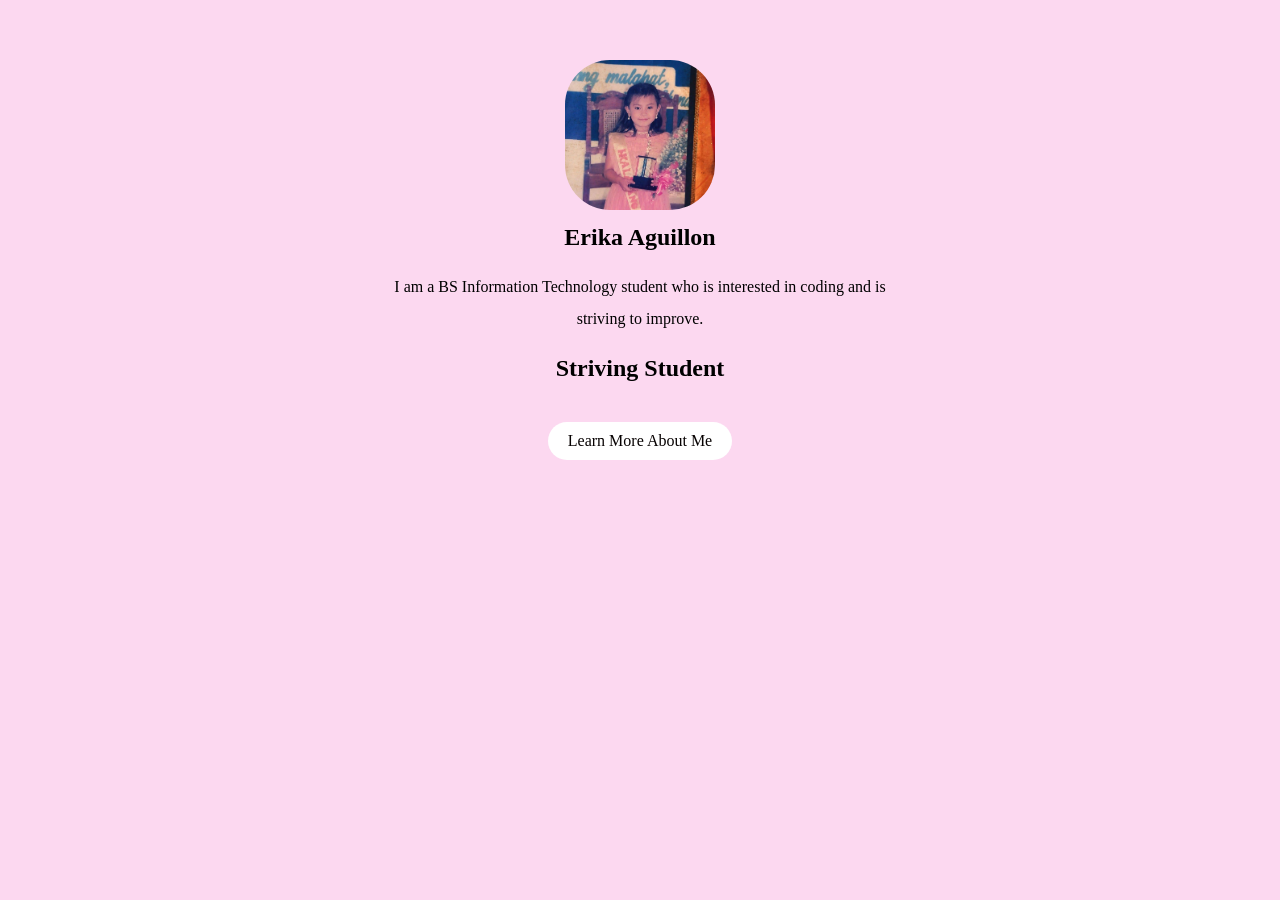
==== index.html @ 95bc7b9e "Add skills section" ====
<!DOCTYPE html>
<html lang="en">

<head>
    <meta charset="UTF-8">
    <meta name="viewport" content="width=device-width, initial-scale=1.0">

    <title>Rika-Portfolio</title>

    <link rel="stylesheet" href="css/style.css">
</head>

<body>

    <section class="intro">

        <img src="images/profile.jpg" alt="Erika Aguillon">

        <h1>Erika Aguillon</h1>

        <p>
            I am a BS Information Technology student who is interested
            in coding and is striving to improve.
        </p>

        <h2>Striving Student</h2>

        <a href="about.html" class="button">Learn More About Me</a>

    </section>

</body>

</html>
---- css/style.css ----
body {
    font-family: Georgia;
    text-align: center;
    margin: 0;
}


body {
    background-color: #fcd8f0; 
}


body.about-page {
    background-color: rgb(182, 201, 157);
}

.intro {
    padding: 60px 20px;
}

.intro img {
    width: 150px;
    height: 150px;
    border-radius: 30%;
    object-fit: cover;
}

.intro h1 {
    margin-top: 10px;
}

.intro p {
    max-width: 500px; 
    margin: 0 auto;
    line-height: 2;
}

.button {
    display: inline-block;
    margin-top: 20px;
    padding: 10px 20px;
    background-color: white;
    color: rgb(7, 2, 2);
    text-decoration: none;
    border-radius: 50px;
}

/* About Me Section */
#about {
    padding: 5px 20px;
}

#about h3 {
    margin-bottom: 10px;
}

#about p {
    max-width: 50%;
    margin: 10px auto;
    line-height: 1.6;
}

#about ul {
    margin-top: 2px;
    line-height: 1.6;
    display: inline-block;
    text-align: left;
}

/* Skills Section */

#skills {
    padding: 50px 20px;
    background-color: rgb(182, 201, 157);
}

#skills h2 {
    margin-bottom: 30px;
}

.skills-container {
    display: flex;
    justify-content: center;
    gap: 20px;
    flex-wrap: wrap;
}

.skill-card {
    background-color: rgb(113, 129, 53);
    width: 200px;
    padding: 20px;
    border-radius: 10px;
}

.skill-card h3 {
    margin-top: 0;
}

.skill-card p {
    line-height: 1.5;
}
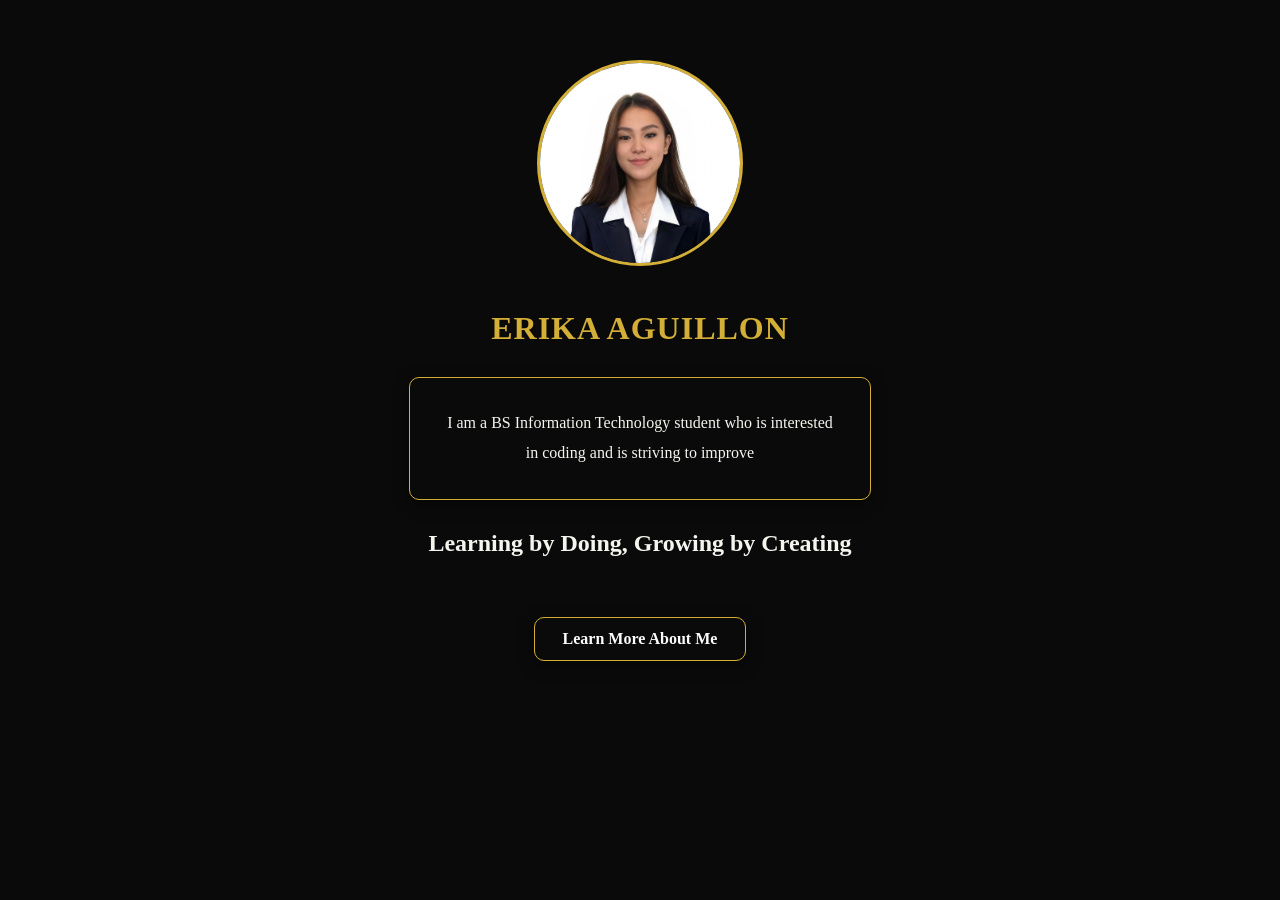
==== commit c289559d: "update code" ====
--- a/index.html
+++ b/index.html
@@ -20,10 +20,10 @@
 
         <p>
             I am a BS Information Technology student who is interested
-            in coding and is striving to improve.
+            in coding and is striving to improve
         </p>
 
-        <h2>Striving Student</h2>
+        <h2>Learning by Doing, Growing by Creating</h2>
 
         <a href="about.html" class="button">Learn More About Me</a>
 
--- a/css/style.css
+++ b/css/style.css
@@ -1,18 +1,15 @@
 
+/* main page */
 body {
     font-family: Georgia;
     text-align: center;
     margin: 0;
+    background-color: #0a0a0a;
+    color: #f5f5f0;
 }
 
-
-body {
-    background-color: #fcd8f0; 
-}
-
-
 body.about-page {
-    background-color: rgb(182, 201, 157);
+    background-color: #0a0a0a;
 }
 
 .intro {
@@ -20,63 +17,101 @@
 }
 
 .intro img {
-    width: 150px;
-    height: 150px;
-    border-radius: 30%;
-    object-fit: cover;
+    width: 200px;
+    height: 200px;
+    border-radius: 50%;
+    object-fit: fill;
+    border: 3px solid #d4af37;
 }
 
 .intro h1 {
-    margin-top: 10px;
+    margin-top: 40px;
+    color: #d4af37;
+    letter-spacing: 1px;
+    text-transform: uppercase;
+    font-size: 2em;
+}
+
+.intro a {
+    margin-top: 40px;
+    text-decoration: none;
 }
 
 .intro p {
-    max-width: 500px; 
-    margin: 0 auto;
-    line-height: 2;
+    max-width: 400px;
+    margin: 30px auto;
+    line-height: 1.9;
+    padding: 30px;
+    border-radius: 10px;
+    color: #f5f5f0;
+    border: 1px solid #d4af37;
+    box-shadow: 0 4px 15px rgba(0, 0, 0, 0.5);
 }
 
 .button {
     display: inline-block;
     margin-top: 20px;
-    padding: 10px 20px;
-    background-color: white;
-    color: rgb(7, 2, 2);
-    text-decoration: none;
-    border-radius: 50px;
+    padding: 12px 28px;
+    color: #fdfcfc;
+    font-weight: bold;
+    border-radius: 10px;
+    border: 1px solid #d4af37;
+    box-shadow: 0 4px 15px rgba(0, 0, 0, 0.5);
 }
+
 
 /* About Me Section */
 #about {
-    padding: 5px 20px;
+    padding: 40px;
 }
 
+#about h2{
+    font-family: Georgia;
+    font-size: 35px;
+    color: #d4af37;
+}
 #about h3 {
+    font-size: 20px;
     margin-bottom: 10px;
+    color: #d4af37;
 }
 
 #about p {
-    max-width: 50%;
-    margin: 10px auto;
-    line-height: 1.6;
+    max-width: 400px;
+    margin: 30px auto;
+    line-height: 1.9;
+    padding: 20px;
+    color: #f5f5f0;
+    border-radius: 10px;
+    border: 1px solid #d4af37;
+    box-shadow: 0 4px 15px rgba(0, 0, 0, 0.5);
 }
 
 #about ul {
-    margin-top: 2px;
+    margin-top: 20px;
     line-height: 1.6;
     display: inline-block;
     text-align: left;
+    list-style: none;
+    color: #f5f5f0;
+}
+
+#about a {
+    text-decoration: none;
 }
 
 /* Skills Section */
 
 #skills {
-    padding: 50px 20px;
-    background-color: rgb(182, 201, 157);
+    padding: 30px 20px;
+    border-top: 1px solid #d4af37;
 }
 
 #skills h2 {
     margin-bottom: 30px;
+    color: #d4af37;
+    letter-spacing: 1px;
+    text-transform: uppercase;
 }
 
 .skills-container {
@@ -87,16 +122,20 @@
 }
 
 .skill-card {
-    background-color: rgb(113, 129, 53);
+    background-color: #0a0a0a;
     width: 200px;
     padding: 20px;
-    border-radius: 10px;
+    border-radius: 4px;
+    border: 1px solid #d4af37;
+    box-shadow: 0 4px 15px rgba(0, 0, 0, 0.5);
 }
 
 .skill-card h3 {
     margin-top: 0;
+    color: #d4af37;
 }
 
 .skill-card p {
     line-height: 1.5;
+    color: #f5f5f0;
 }
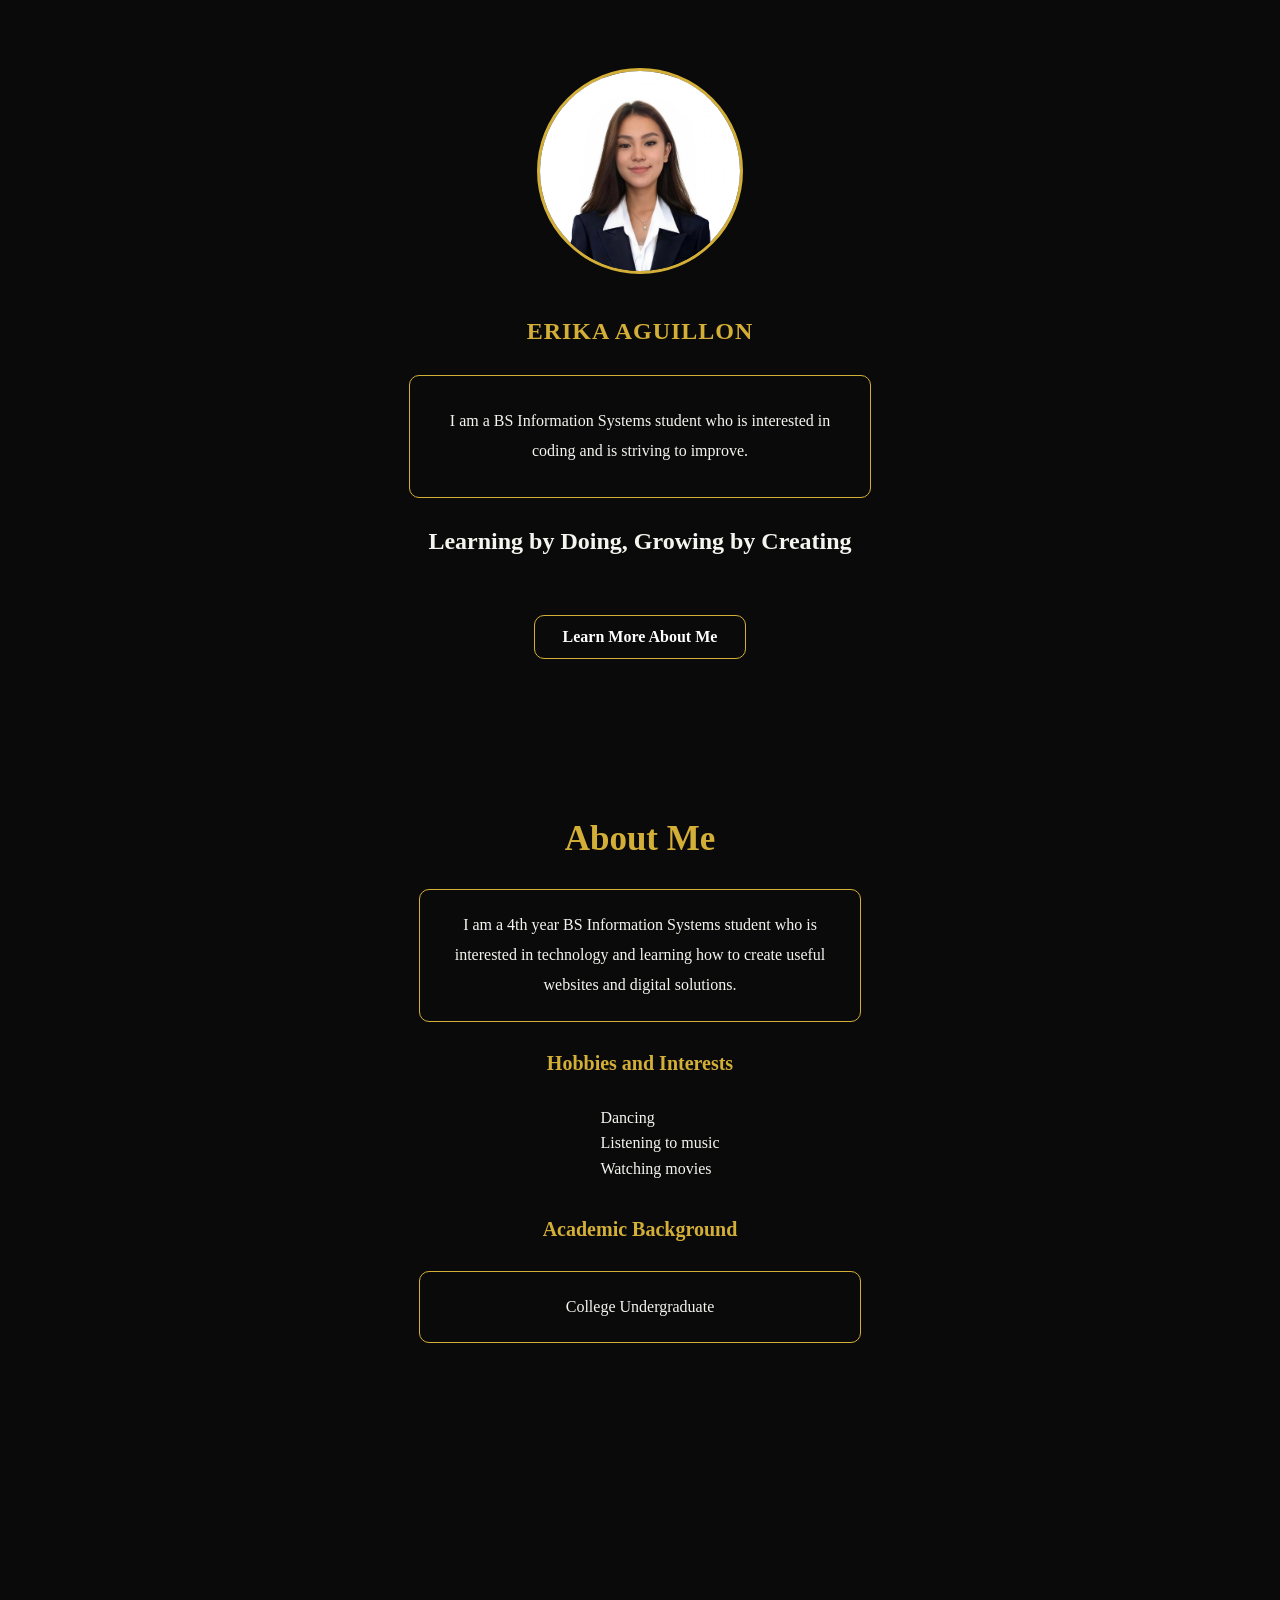
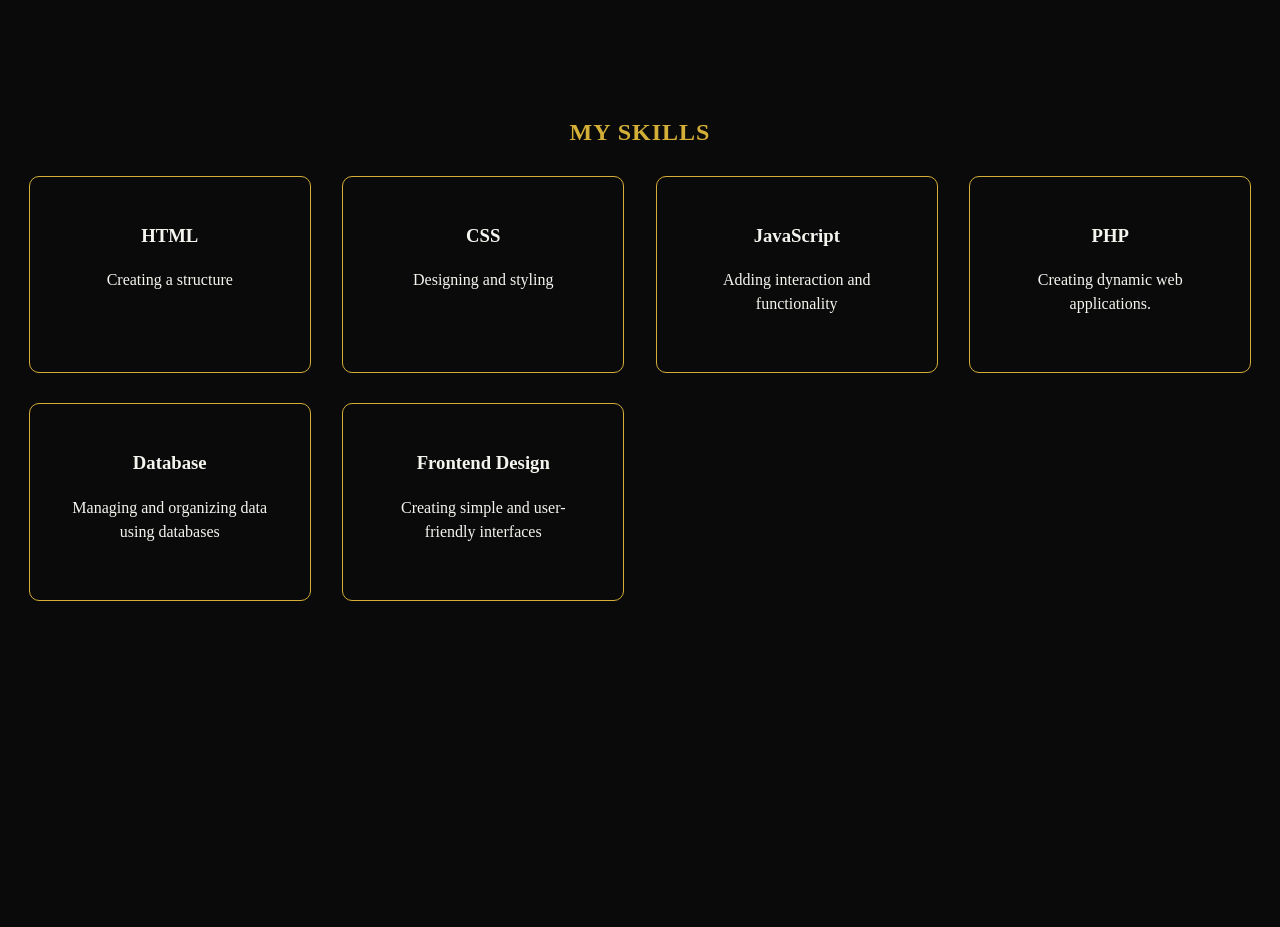
==== commit 9810233c: "Merge the about and index" ====
--- a/index.html
+++ b/index.html
@@ -5,31 +5,101 @@
     <meta charset="UTF-8">
     <meta name="viewport" content="width=device-width, initial-scale=1.0">
 
-    <title>Rika-Portfolio</title>
+    <title>Rika - Portfolio</title>
 
     <link rel="stylesheet" href="css/style.css">
 </head>
 
 <body>
 
-    <section class="intro">
+    <!-- HOME SECTION -->
+    <section class="intro" id="home">
 
         <img src="images/profile.jpg" alt="Erika Aguillon">
 
         <h1>Erika Aguillon</h1>
 
         <p>
-            I am a BS Information Technology student who is interested
-            in coding and is striving to improve
+            I am a BS Information Systems student who is interested
+            in coding and is striving to improve.
         </p>
 
         <h2>Learning by Doing, Growing by Creating</h2>
 
-        <a href="about.html" class="button">Learn More About Me</a>
+        <a href="#skills" class="button">Learn More About Me</a>
+
+    </section>
+
+
+    <!-- ABOUT ME SECTION -->
+    <section id="about">
+
+        <h2>About Me</h2>
+
+        <p>
+            I am a 4th year BS Information Systems student who is interested
+            in technology and learning how to create useful websites
+            and digital solutions.
+        </p>
+
+        <h3>Hobbies and Interests</h3>
+
+        <ul>
+            <li>Dancing</li>
+            <li>Listening to music</li>
+            <li>Watching movies</li>
+        </ul>
+
+        <h3>Academic Background</h3>
+
+        <p>
+            College Undergraduate
+        </p>
+
+    </section>
+
+
+    <!-- SKILLS SECTION -->
+    <section id="skills">
+
+        <h2>My Skills</h2>
+
+        <div class="skills-container">
+
+            <div class="skill-card">
+                <h3>HTML</h3>
+                <p>Creating a structure</p>
+            </div>
+
+            <div class="skill-card">
+                <h3>CSS</h3>
+                <p>Designing and styling</p>
+            </div>
+
+            <div class="skill-card">
+                <h3>JavaScript</h3>
+                <p>Adding interaction and functionality</p>
+            </div>
+
+            <div class="skill-card">
+                <h3>PHP</h3>
+                <p>Creating dynamic web applications.</p>
+            </div>
+
+            <div class="skill-card">
+                <h3>Database</h3>
+                <p>Managing and organizing data using databases</p>
+            </div>
+
+            <div class="skill-card">
+                <h3>Frontend Design</h3>
+                <p>Creating simple and user-friendly interfaces</p>
+            </div>
+
+        </div>
 
     </section>
 
 </body>
 
-</html>
-
+</html>
--- a/css/style.css
+++ b/css/style.css
@@ -1,15 +1,14 @@
+/* HOME SECTION*/
 
-/* main page */
+html {
+    scroll-behavior: smooth;
+}
+
 body {
     font-family: Georgia;
     text-align: center;
-    margin: 0;
     background-color: #0a0a0a;
     color: #f5f5f0;
-}
-
-body.about-page {
-    background-color: #0a0a0a;
 }
 
 .intro {
@@ -29,7 +28,6 @@
     color: #d4af37;
     letter-spacing: 1px;
     text-transform: uppercase;
-    font-size: 2em;
 }
 
 .intro a {
@@ -38,14 +36,14 @@
 }
 
 .intro p {
-    max-width: 400px;
+    width: 400px;
     margin: 30px auto;
     line-height: 1.9;
     padding: 30px;
     border-radius: 10px;
     color: #f5f5f0;
     border: 1px solid #d4af37;
-    box-shadow: 0 4px 15px rgba(0, 0, 0, 0.5);
+
 }
 
 .button {
@@ -56,20 +54,25 @@
     font-weight: bold;
     border-radius: 10px;
     border: 1px solid #d4af37;
-    box-shadow: 0 4px 15px rgba(0, 0, 0, 0.5);
 }
 
 
-/* About Me Section */
+
+/* ABOUT ME SECTION */
+
 #about {
-    padding: 40px;
+    min-height: 100vh;
+    padding: 80px 20px;
+    box-sizing: border-box;
 }
 
-#about h2{
+#about h2 {
+    margin-top: 20px;
     font-family: Georgia;
     font-size: 35px;
     color: #d4af37;
 }
+
 #about h3 {
     font-size: 20px;
     margin-bottom: 10px;
@@ -77,14 +80,13 @@
 }
 
 #about p {
-    max-width: 400px;
+    width: 400px;
     margin: 30px auto;
     line-height: 1.9;
     padding: 20px;
     color: #f5f5f0;
     border-radius: 10px;
     border: 1px solid #d4af37;
-    box-shadow: 0 4px 15px rgba(0, 0, 0, 0.5);
 }
 
 #about ul {
@@ -96,15 +98,13 @@
     color: #f5f5f0;
 }
 
-#about a {
-    text-decoration: none;
-}
 
-/* Skills Section */
+/* sKILLS SECTION*/
 
 #skills {
-    padding: 30px 20px;
-    border-top: 1px solid #d4af37;
+    min-height: 100vh;
+    padding: 80px 20px;
+    box-sizing: border-box;
 }
 
 #skills h2 {
@@ -115,27 +115,26 @@
 }
 
 .skills-container {
-    display: flex;
-    justify-content: center;
-    gap: 20px;
-    flex-wrap: wrap;
+    display: grid;
+    grid-template-columns: repeat(4, 1fr);
+    grid-template-rows: repeat(2, auto);gap: 30px;
+    line-height: 1.5;
+    margin: auto;
+    justify-items: center;
 }
 
 .skill-card {
-    background-color: #0a0a0a;
+    margin-top: 0;
     width: 200px;
-    padding: 20px;
-    border-radius: 4px;
+    padding: 40px;
+    border-radius: 10px;
     border: 1px solid #d4af37;
-    box-shadow: 0 4px 15px rgba(0, 0, 0, 0.5);
 }
 
 .skill-card h3 {
-    margin-top: 0;
-    color: #d4af37;
+    margin-top: 5px;
 }
 
-.skill-card p {
-    line-height: 1.5;
-    color: #f5f5f0;
-}+
+
+
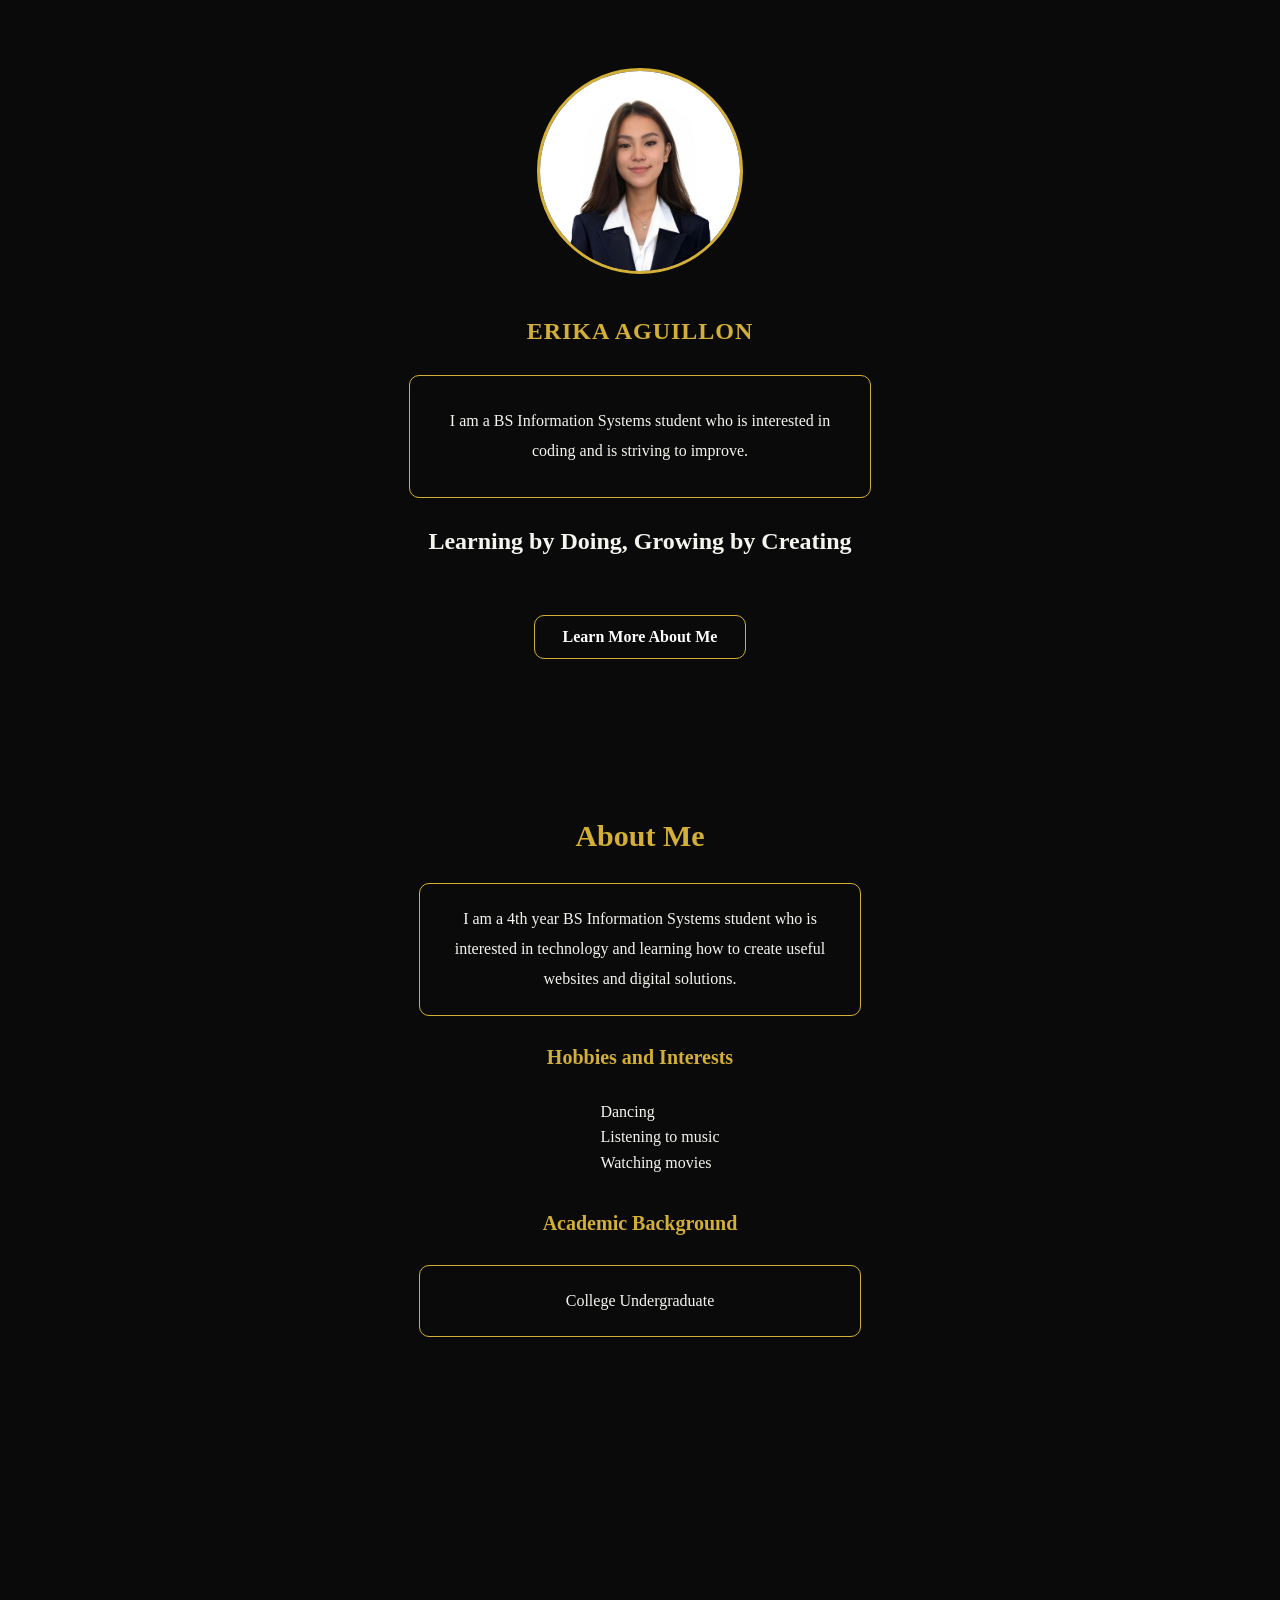
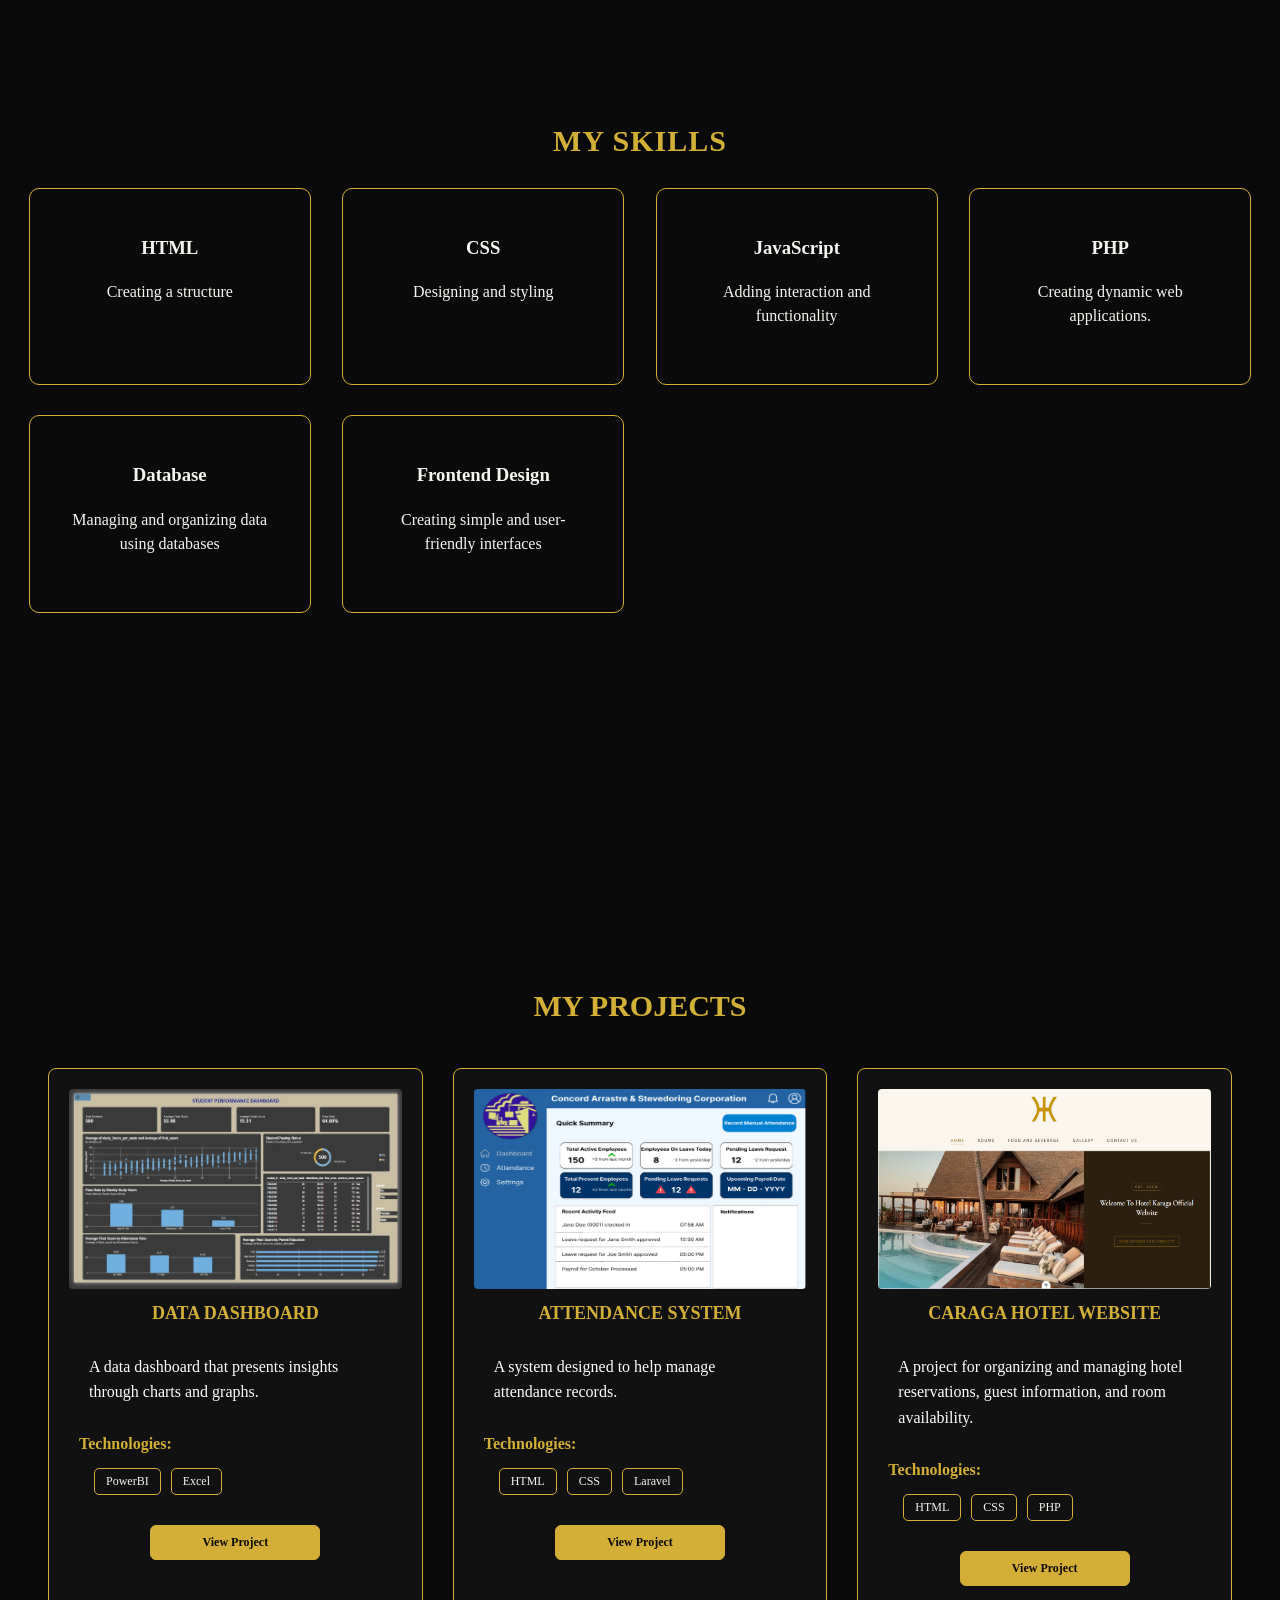
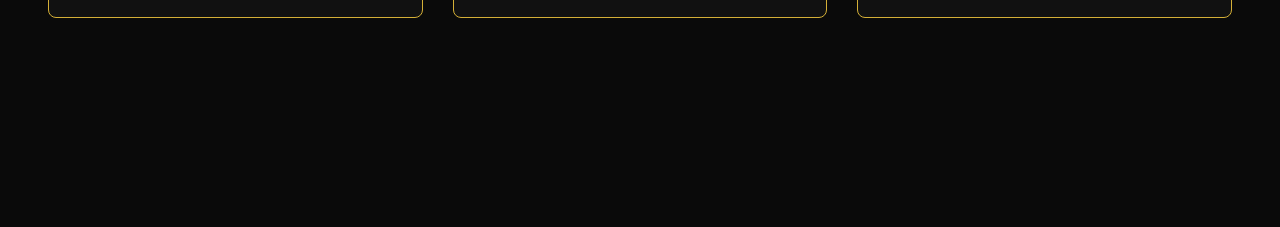
==== commit ab67797e: "Add project showcase cards" ====
--- a/index.html
+++ b/index.html
@@ -26,7 +26,7 @@
 
         <h2>Learning by Doing, Growing by Creating</h2>
 
-        <a href="#skills" class="button">Learn More About Me</a>
+        <a href="" class="button">Learn More About Me</a>
 
     </section>
 
@@ -102,4 +102,81 @@
 
 </body>
 
-</html>+</html>
+
+
+
+<!-- Projects Section -->
+<section id="projects">
+
+    <h2>My Projects</h2>
+
+    <div class="projects-container">
+
+        <!-- Project 1 -->
+        <div class="project-card">
+            <img src="images/Project 1.jpg" alt="Personal Portfolio">
+
+            <h3>Data Dashboard</h3>
+
+            <p>A data dashboard that presents insights through charts and graphs.</p>
+
+            <div class="project-technologies">
+                <strong>Technologies:</strong>
+                <ul class="tech-list">
+                    <li>PowerBI</li>
+                    <li>Excel</li>
+                </ul>
+            </div>
+
+            <a href="#"
+               target="_blank"
+               class="project-button">View Project</a>
+        </div>
+
+        <!-- Project 2 -->
+        <div class="project-card">
+            <img src="images/Project 2.png" alt="Attendance System">
+
+            <h3>Attendance System</h3>
+
+            <p>A system designed to help manage attendance records.</p>
+
+            <div class="project-technologies">
+                <strong>Technologies:</strong>
+                <ul class="tech-list">
+                    <li>HTML</li>
+                    <li>CSS</li>
+                    <li>Laravel</li>
+                </ul>
+            </div>
+
+            <a href="#"
+               target="_blank"
+               class="project-button">View Project</a>
+        </div>
+
+        <!-- Project 3 -->
+        <div class="project-card">
+            <img src="images/Project 3.png" alt="Student Information System">
+
+            <h3>Caraga Hotel Website</h3>
+
+            <p>A project for organizing and managing hotel reservations, guest information, and room availability.</p>
+
+            <div class="project-technologies">
+                <strong>Technologies:</strong>
+                <ul class="tech-list">
+                    <li>HTML</li>
+                    <li>CSS</li>
+                    <li>PHP</li>
+                </ul>
+            </div>
+
+            <a href="#"
+               target="_blank"
+               class="project-button">View Project</a>
+        </div>
+
+    </div>
+</section>
--- a/css/style.css
+++ b/css/style.css
@@ -69,7 +69,7 @@
 #about h2 {
     margin-top: 20px;
     font-family: Georgia;
-    font-size: 35px;
+    font-size: 30px;
     color: #d4af37;
 }
 
@@ -110,6 +110,7 @@
 #skills h2 {
     margin-bottom: 30px;
     color: #d4af37;
+    font-size: 30px;
     letter-spacing: 1px;
     text-transform: uppercase;
 }
@@ -138,3 +139,110 @@
 
 
 
+/* Projects Section */
+#projects {
+    min-height: 100vh;
+    padding: 30px 20px 60px;
+    box-sizing: border-box;
+}
+
+#projects h2 {
+    color: #d4af37;
+    text-align: center;
+    text-transform: uppercase;
+    font-size: 30px;
+    margin: 0 0 25px;
+    padding-top: 40px;
+}
+
+.projects-container {
+    display: flex;
+    flex-wrap: wrap;
+    justify-content: center;
+    align-items: stretch;
+    gap: 30px;
+    width: 100%;
+    max-width: 1400px;
+    padding: 20px;
+    margin: 0 auto;
+    box-sizing: border-box;
+}
+
+.project-card {
+    display: flex;
+    flex-direction: column;
+    flex: 1 1 300px;
+    margin: auto;
+    max-width: 400px;
+    min-height: 550px;
+    padding: 20px;
+    background-color: #111111;
+    border: 1px solid #d4af37;
+    border-radius: 8px;
+    box-sizing: border-box;
+    overflow: hidden;
+}
+.project-card img {
+    width: 100%;
+    height: 200px;
+    object-fit: fill;
+    display: block;
+    border-radius: 4px;
+}
+
+.project-card h3 {
+    color: #d4af37;
+    text-align: center;
+    text-transform: uppercase;
+    font-size: 18px;
+    line-height: 1.4;
+    margin: 12px 0 8px;
+}
+
+.project-card p {
+    color: #fffefd;
+    font-size: 16px;
+    line-height: 1.6;
+    text-align: left;
+    padding: 5px;
+    margin: 15px;
+}
+
+.project-technologies {
+    color: #d4af37;
+    font-size: medium;
+    text-align: left;
+    margin: 10px;
+}
+
+.project-card ul.tech-list {
+    display: flex;
+    flex-wrap: wrap;
+    gap: 10px;
+    list-style: none;
+    padding: 15px;
+    margin: auto;
+}
+.project-card ul.tech-list li {
+    padding: 5px 11px;
+    border: 1px solid #d4af37;
+    border-radius: 5px;
+    color: #f5f5f0;
+    font-size: 12px;
+}
+
+.project-button {
+    display: block;
+    width: 150px;
+    margin: auto;
+    margin-top: 5px;
+    padding: 9px;
+    background-color: #d4af37;
+    border: 1px solid #d4af37;
+    border-radius: 6px;
+    color: #0a0a0a;
+    font-size: 12px;
+    font-weight: bold;
+    text-align: center;
+    text-decoration: none;
+}
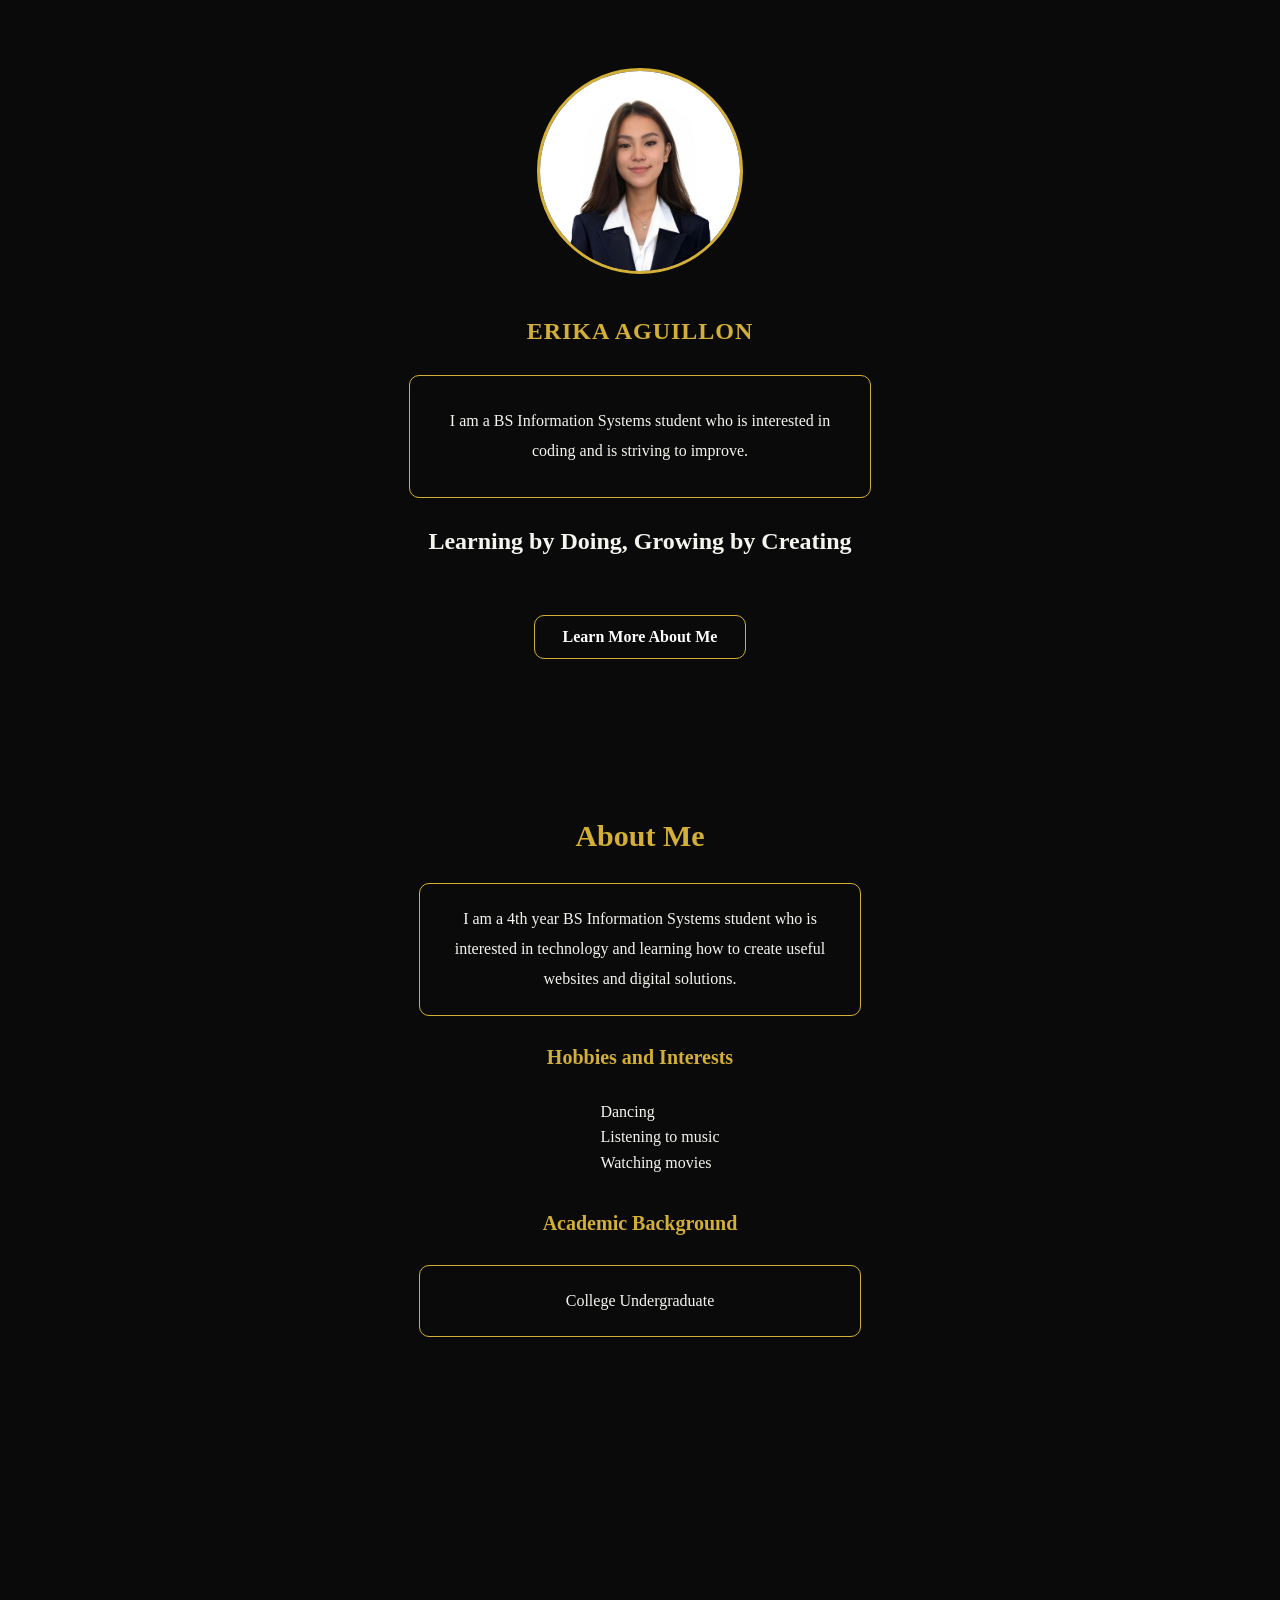
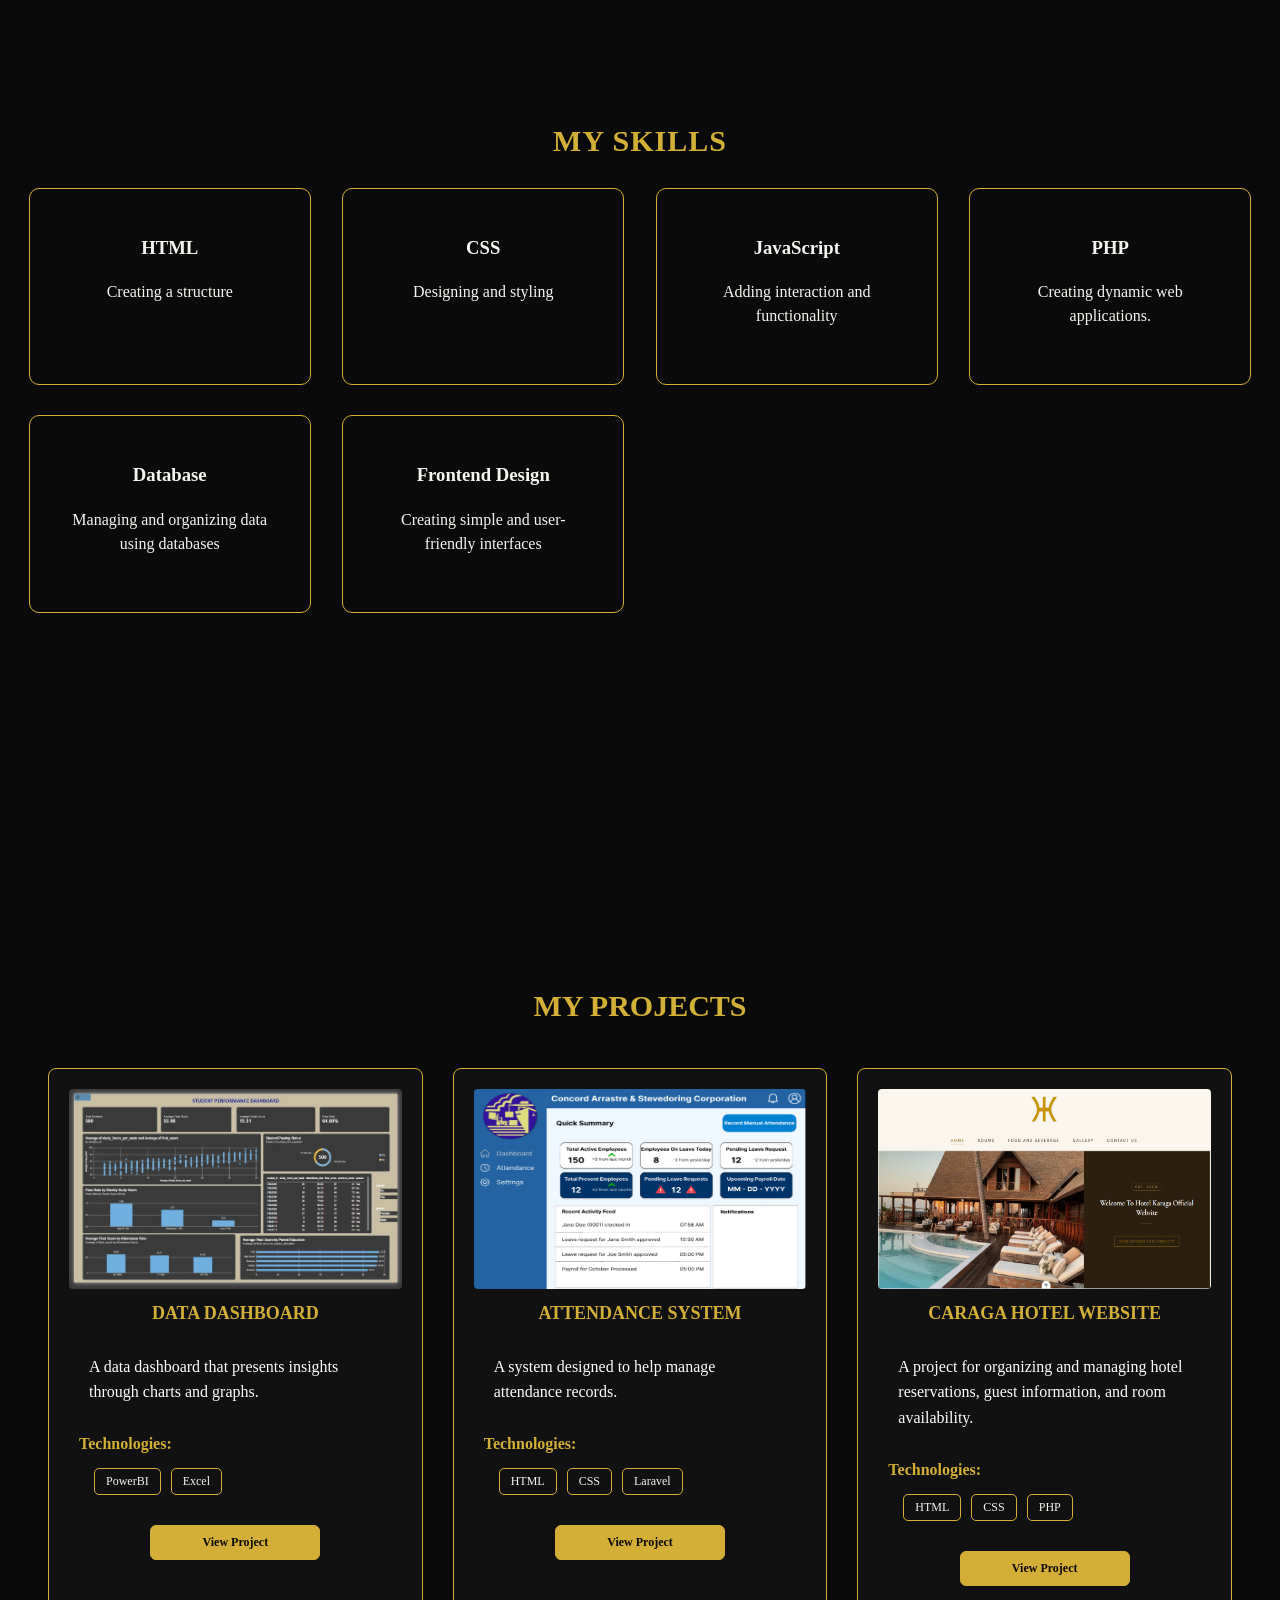
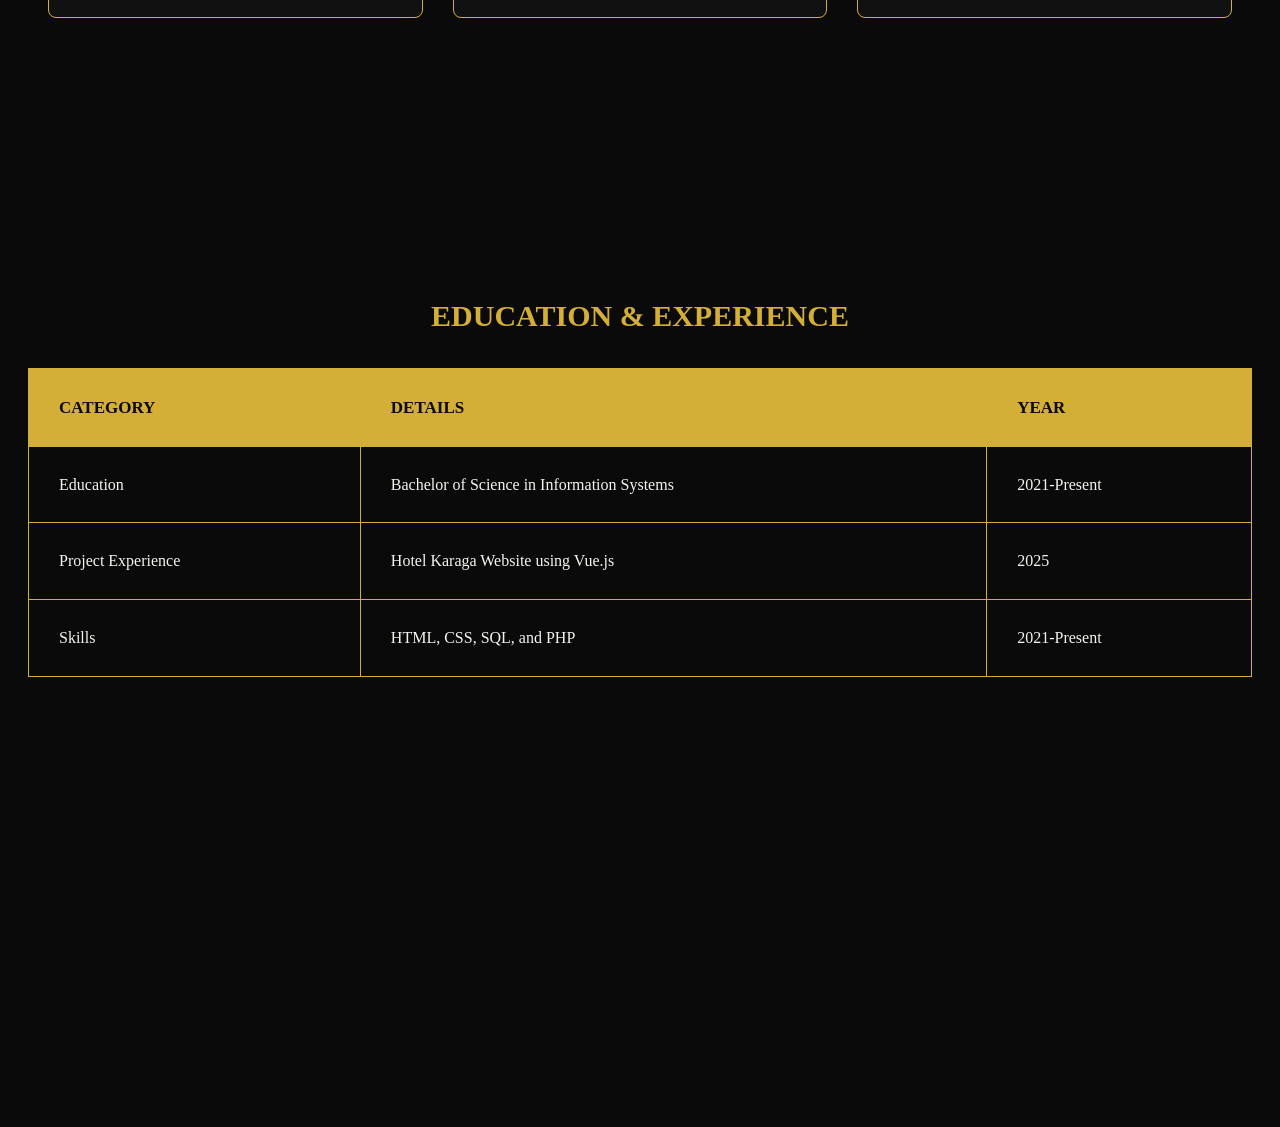
==== commit e740ca24: "Add education and experience table" ====
--- a/index.html
+++ b/index.html
@@ -180,3 +180,44 @@
 
     </div>
 </section>
+
+<!-- Education and Experience Section -->
+<section id="education">
+
+    <h2>Education & Experience</h2>
+
+    <div class="table-container">
+        <table>
+
+            <thead>
+                <tr>
+                    <th>Category</th>
+                    <th>Details</th>
+                    <th>Year</th>
+                </tr>
+            </thead>
+
+            <tbody>
+                <tr>
+                    <td>Education</td>
+                    <td>Bachelor of Science in Information Systems</td>
+                    <td>2021-Present</td>
+                </tr>
+
+                <tr>
+                    <td>Project Experience</td>
+                    <td>Hotel Karaga Website using Vue.js</td>
+                    <td>2025</td>
+                </tr>
+
+                <tr>
+                    <td>Skills</td>
+                    <td>HTML, CSS, SQL, and PHP </td>
+                    <td>2021-Present</td>
+                </tr>
+            </tbody>
+
+        </table>
+    </div>
+
+</section>
--- a/css/style.css
+++ b/css/style.css
@@ -246,3 +246,58 @@
     text-align: center;
     text-decoration: none;
 }
+
+#education {
+    min-height: 100vh;
+    padding: 80px 20px;
+    box-sizing: border-box;
+}
+
+#education h2 {
+    color: #d4af37;
+    text-align: center;
+    text-transform: uppercase;
+    font-size: 30px;
+    margin: 0 0 35px;
+}
+
+.table-container {
+    width: 100%;
+    max-width: 1400px;
+    margin: 0 auto;
+    overflow-x: auto;
+    box-sizing: border-box;
+}
+
+#education table {
+    width: 100%;
+    min-width: 700px;
+    border-collapse: collapse;
+    border-spacing: 0;
+    color: #f5f5f0;
+
+}
+
+#education th,
+#education td {
+    border: 1px solid #d4af37;
+    padding: 25px 30px;
+    text-align: left;
+    font-size: 16px;
+    line-height: 1.6;
+}
+
+#education th {
+    background-color: #d4af37;
+    text-transform: uppercase;
+    color: #0a0a0a;
+    text-align: left;
+    font-size: 17px;
+    font-weight: bold;
+}
+
+@media screen and (max-width: 600px) {
+    table {
+        min-width: 550px;
+    }
+}
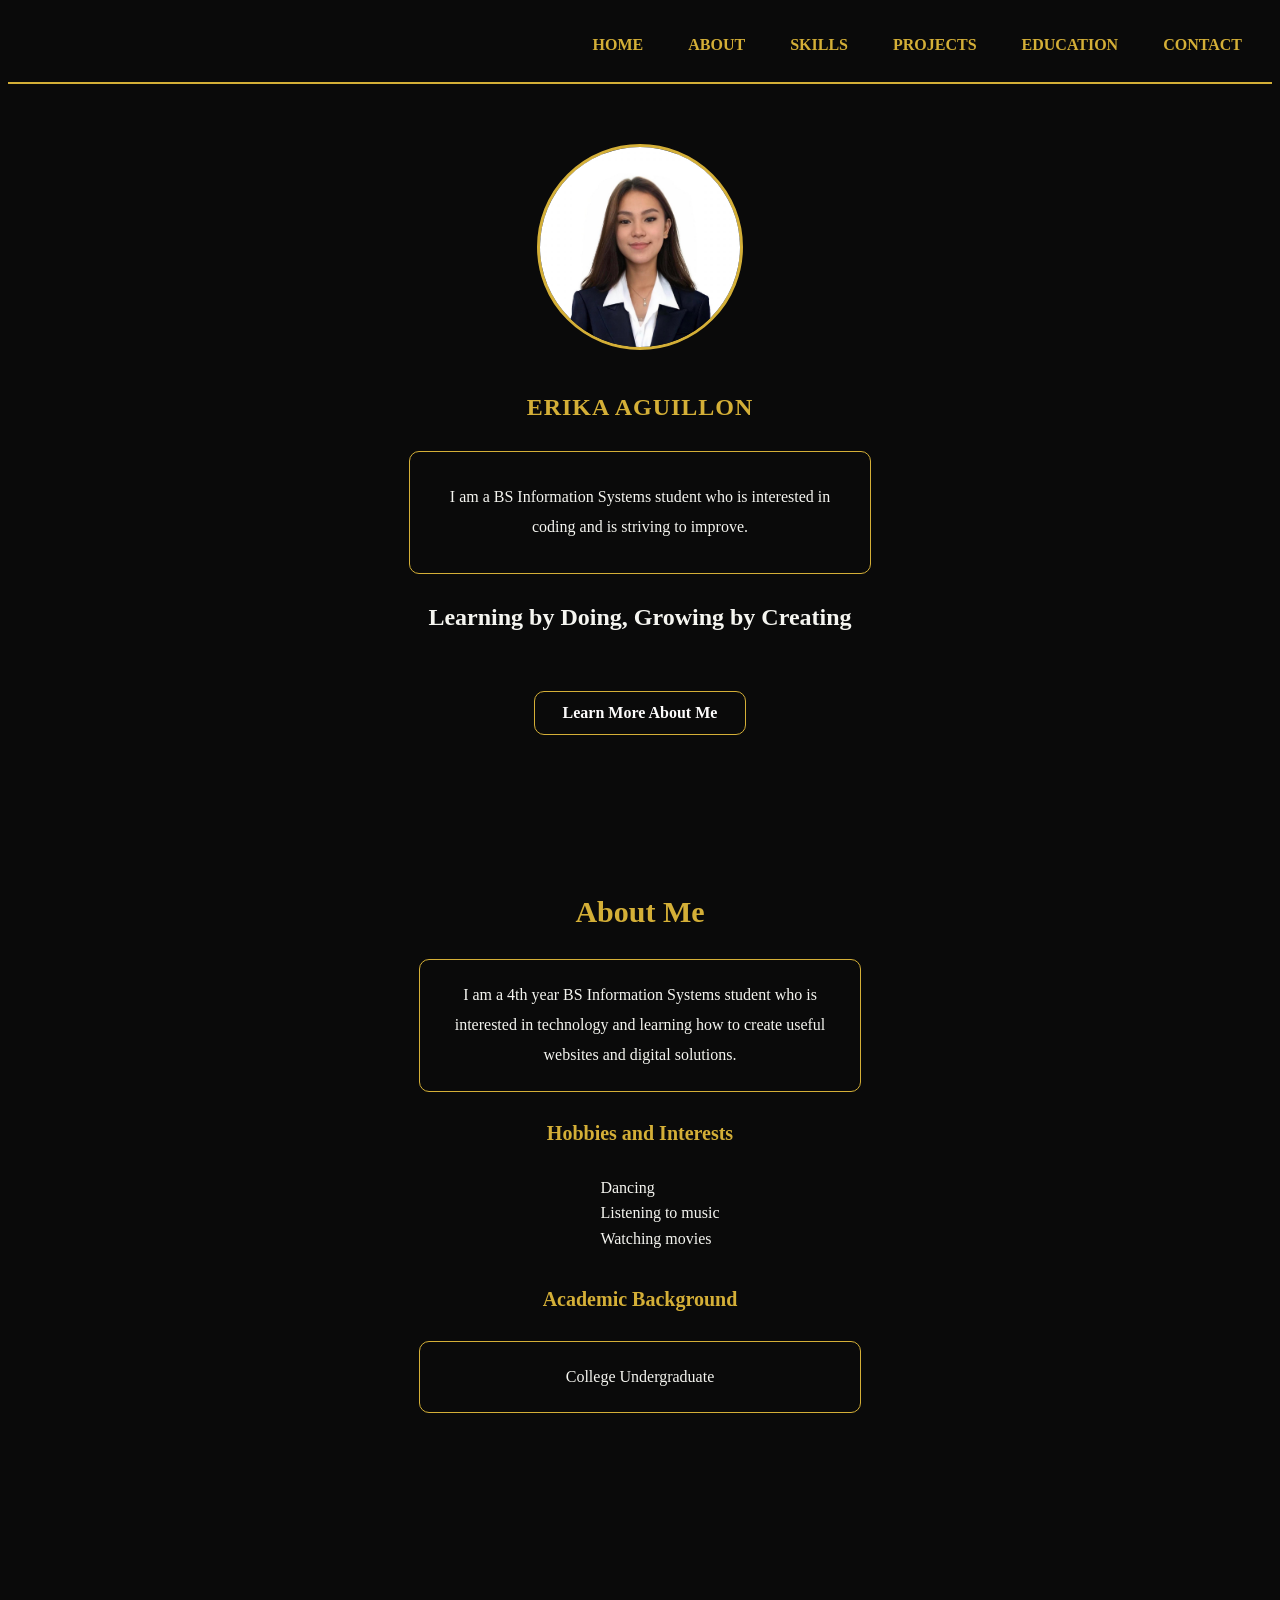
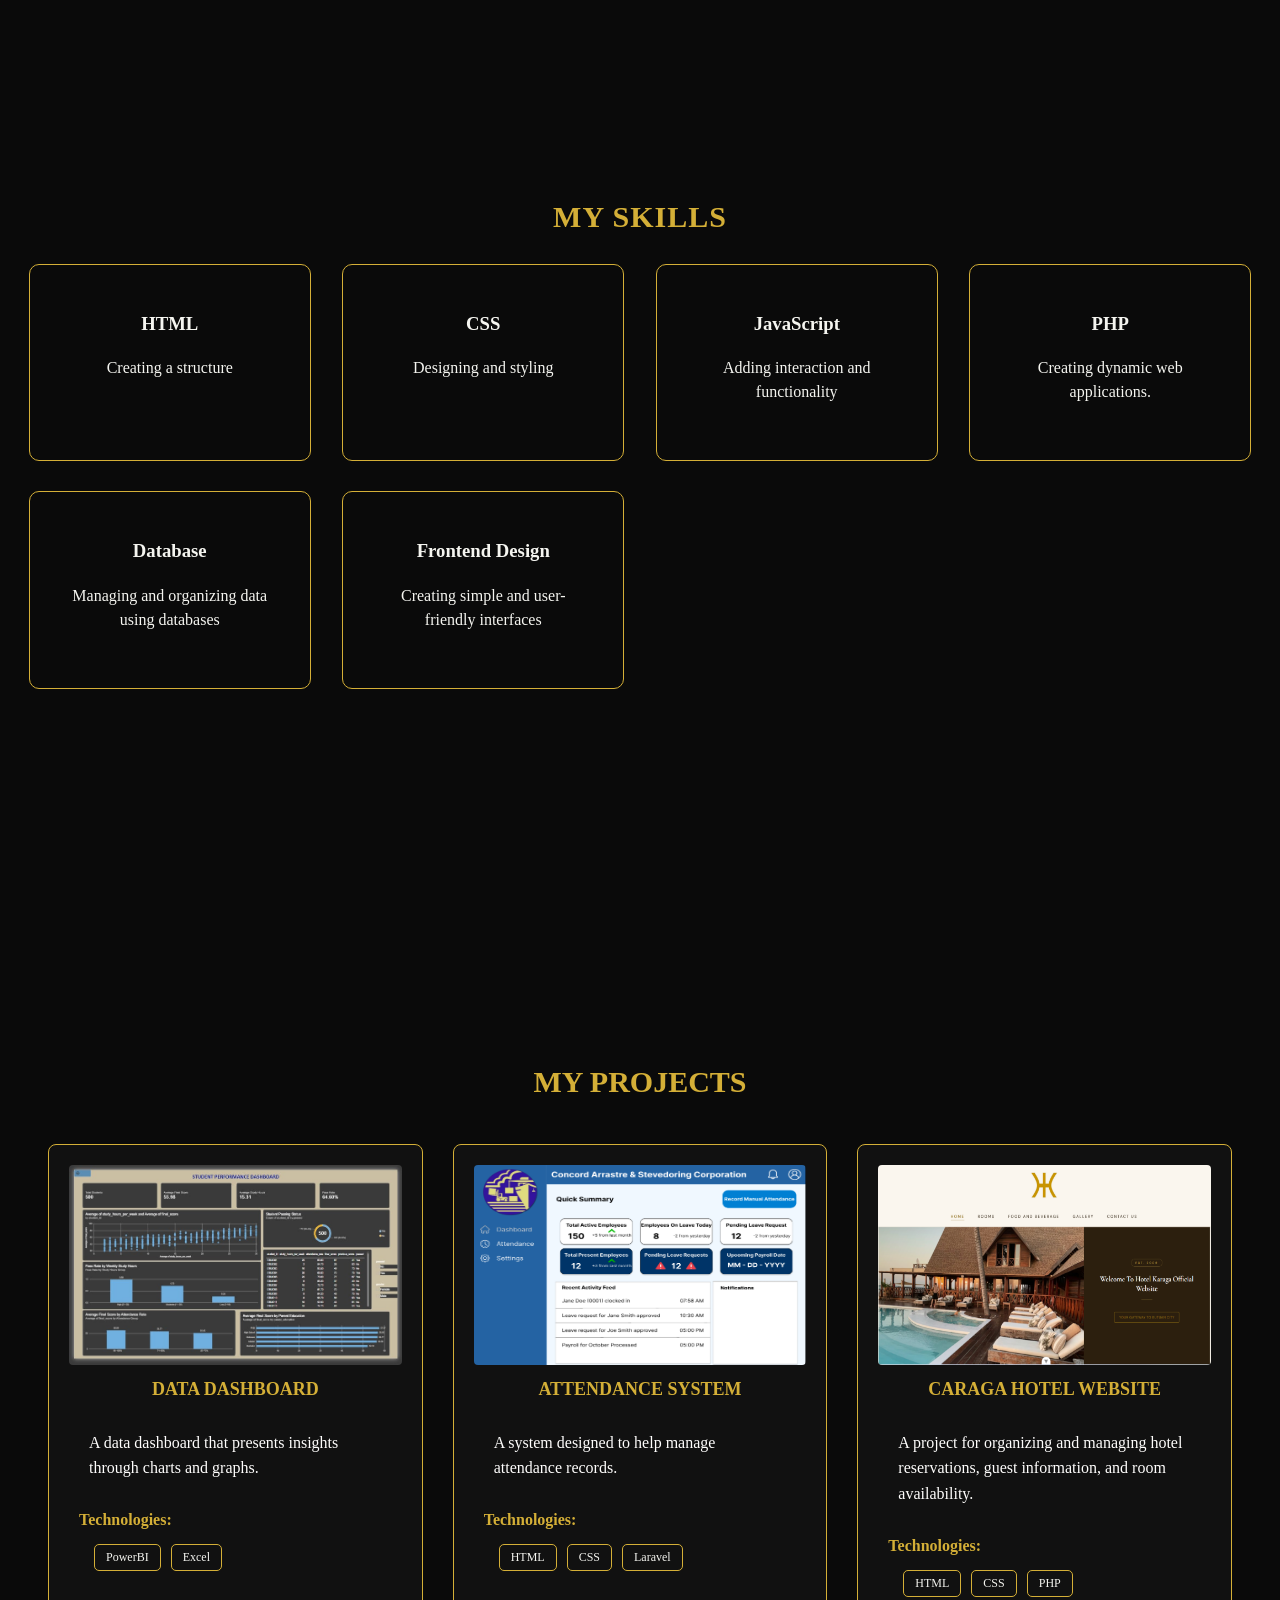
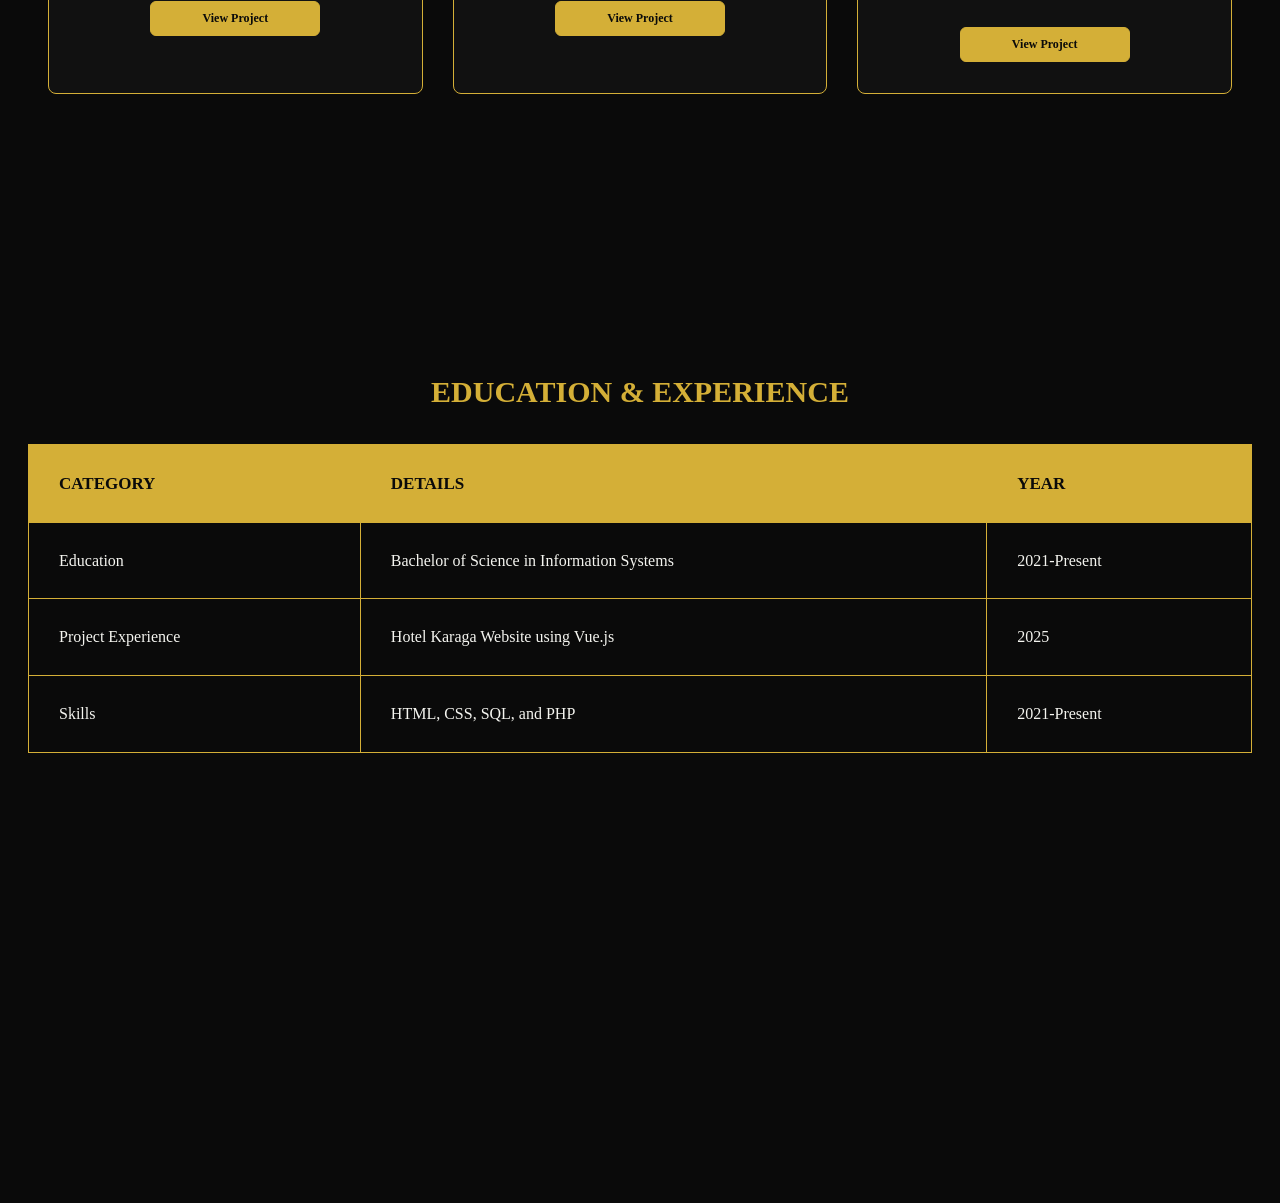
==== commit 81af029f: "Add portfolio navigation" ====
--- a/index.html
+++ b/index.html
@@ -9,6 +9,15 @@
 
     <link rel="stylesheet" href="css/style.css">
 </head>
+
+<nav class="navbar">
+    <a href="#home">Home</a>
+    <a href="#about">About</a>
+    <a href="#skills">Skills</a>
+    <a href="#projects">Projects</a>
+    <a href="#education">Education</a>
+    <a href="#contact">Contact</a>
+</nav>
 
 <body>
 
--- a/css/style.css
+++ b/css/style.css
@@ -300,4 +300,38 @@
     table {
         min-width: 550px;
     }
-}+}
+
+
+/* Navigation */
+.navbar {
+    display: flex;
+    justify-content: right;
+    align-items: center;
+    gap: 25px;
+    flex-wrap: wrap;
+    text-transform: uppercase;
+    background-color: #0a0a0a;
+    padding: 20px;
+    position: sticky;
+    top: 0;
+    z-index: 1000;
+    border-bottom: 2px solid #d4af37;
+}
+
+.navbar a {
+    color: #d4af37;
+    text-decoration: none;
+    font-size: 16px;
+    font-weight: bold;
+    padding: 8px 10px;
+    position: relative;
+    transition: transform 0.3s ease, color 0.3s ease;
+}
+
+/* Hover Effect: Zoom In */
+.navbar a:hover {
+    color: #f5f5f0;
+    transform: scale(1.08);
+}
+
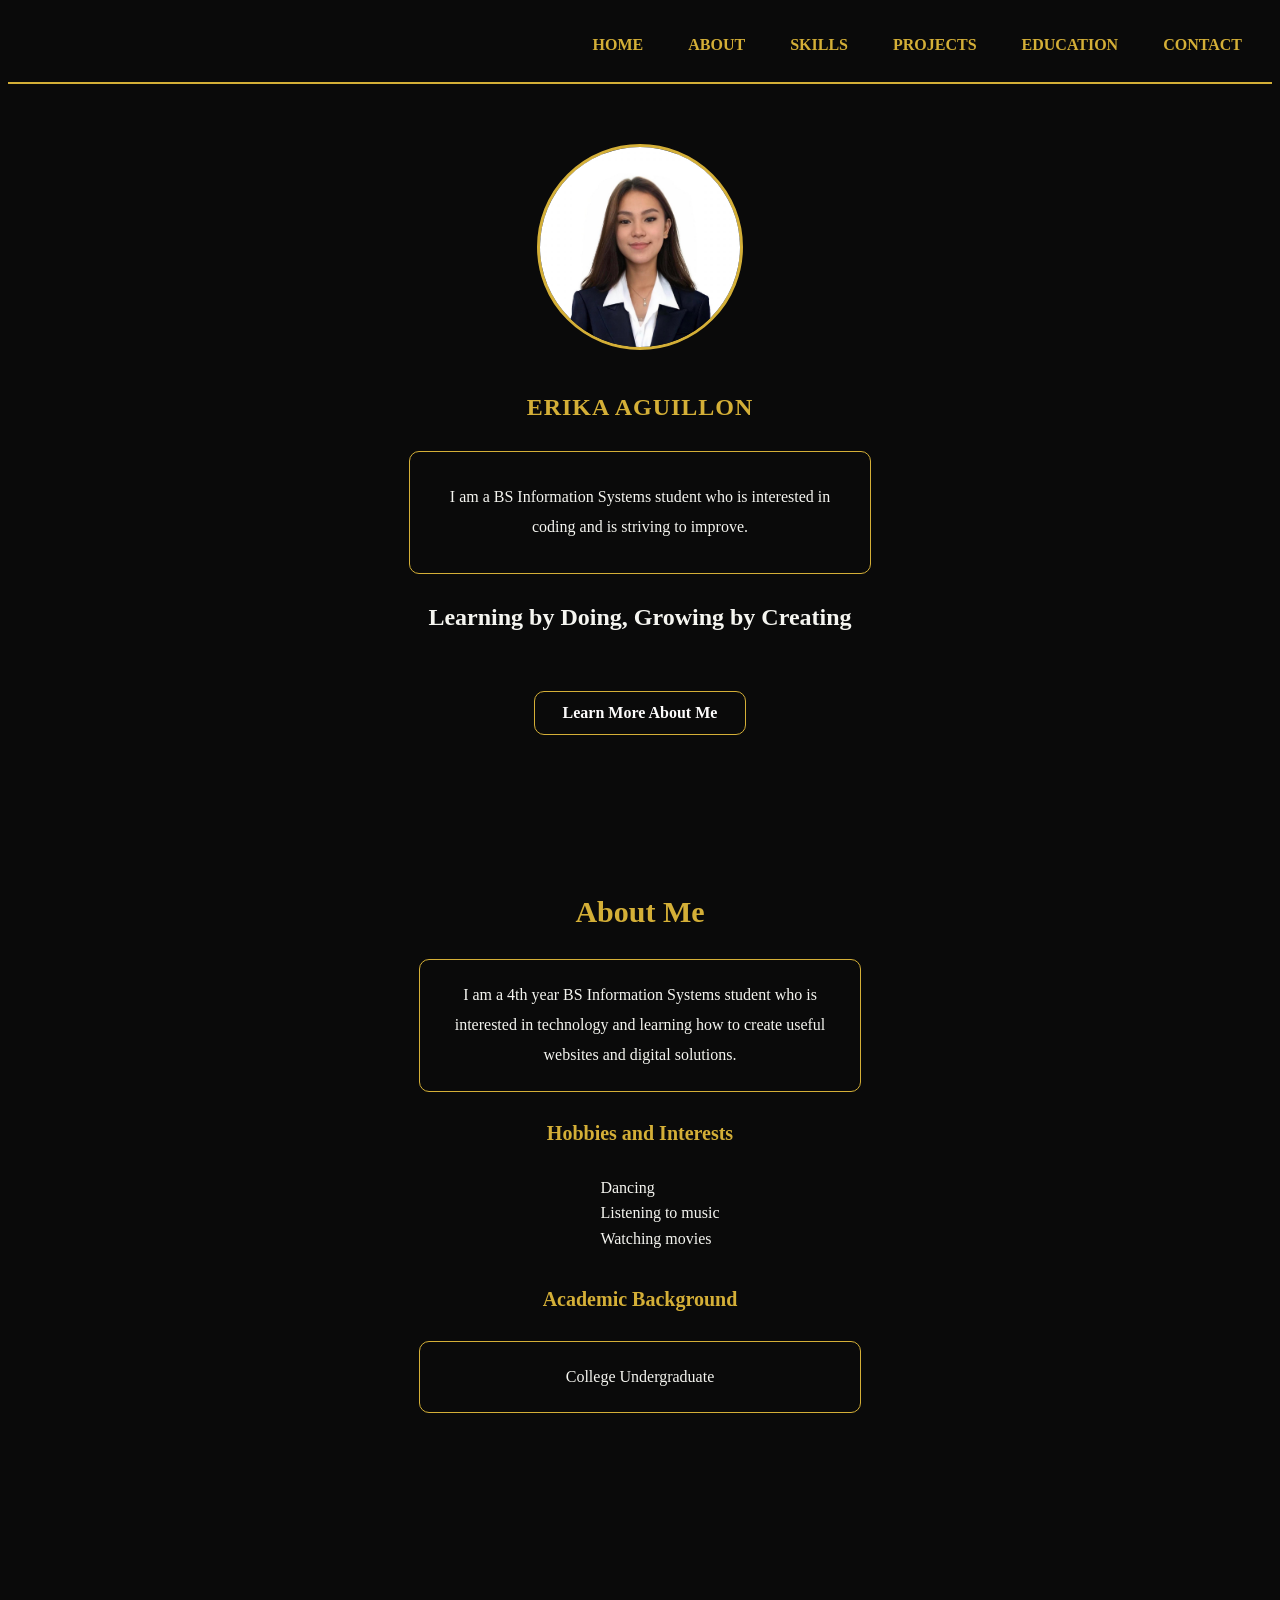
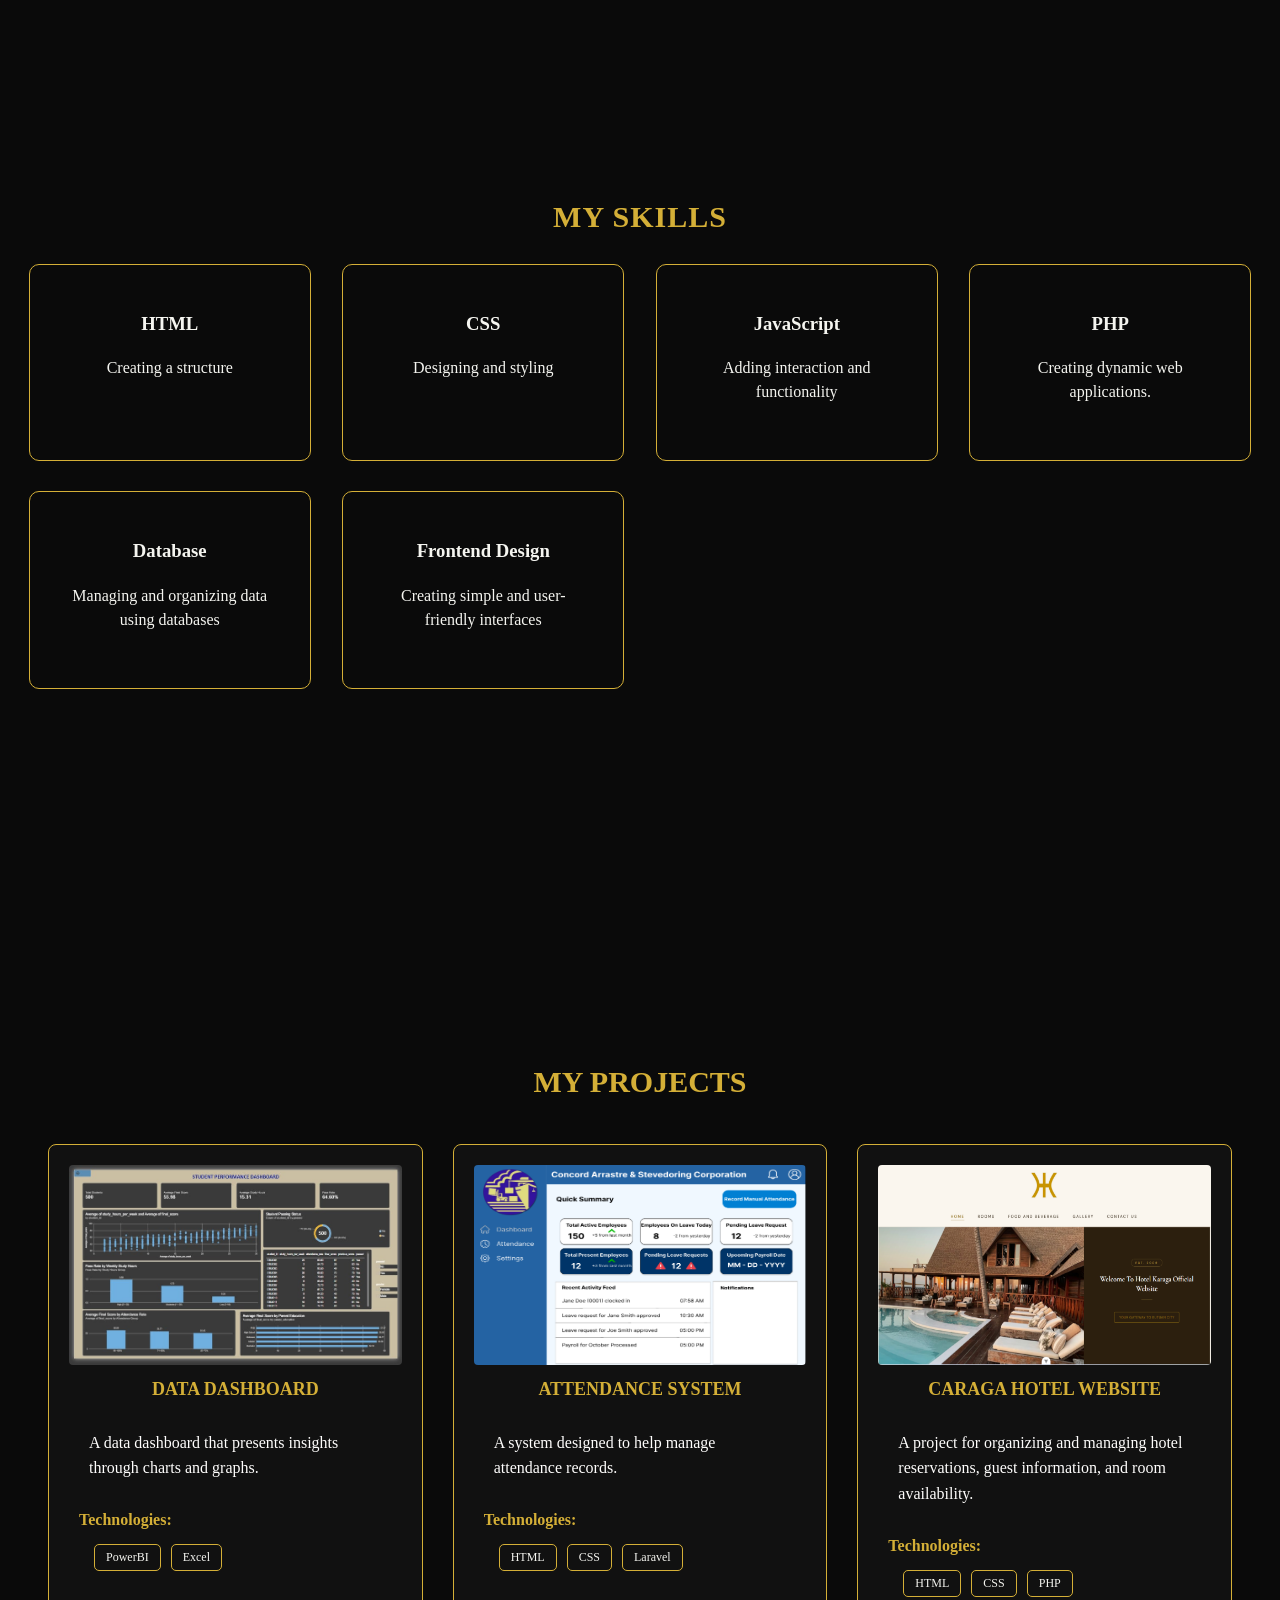
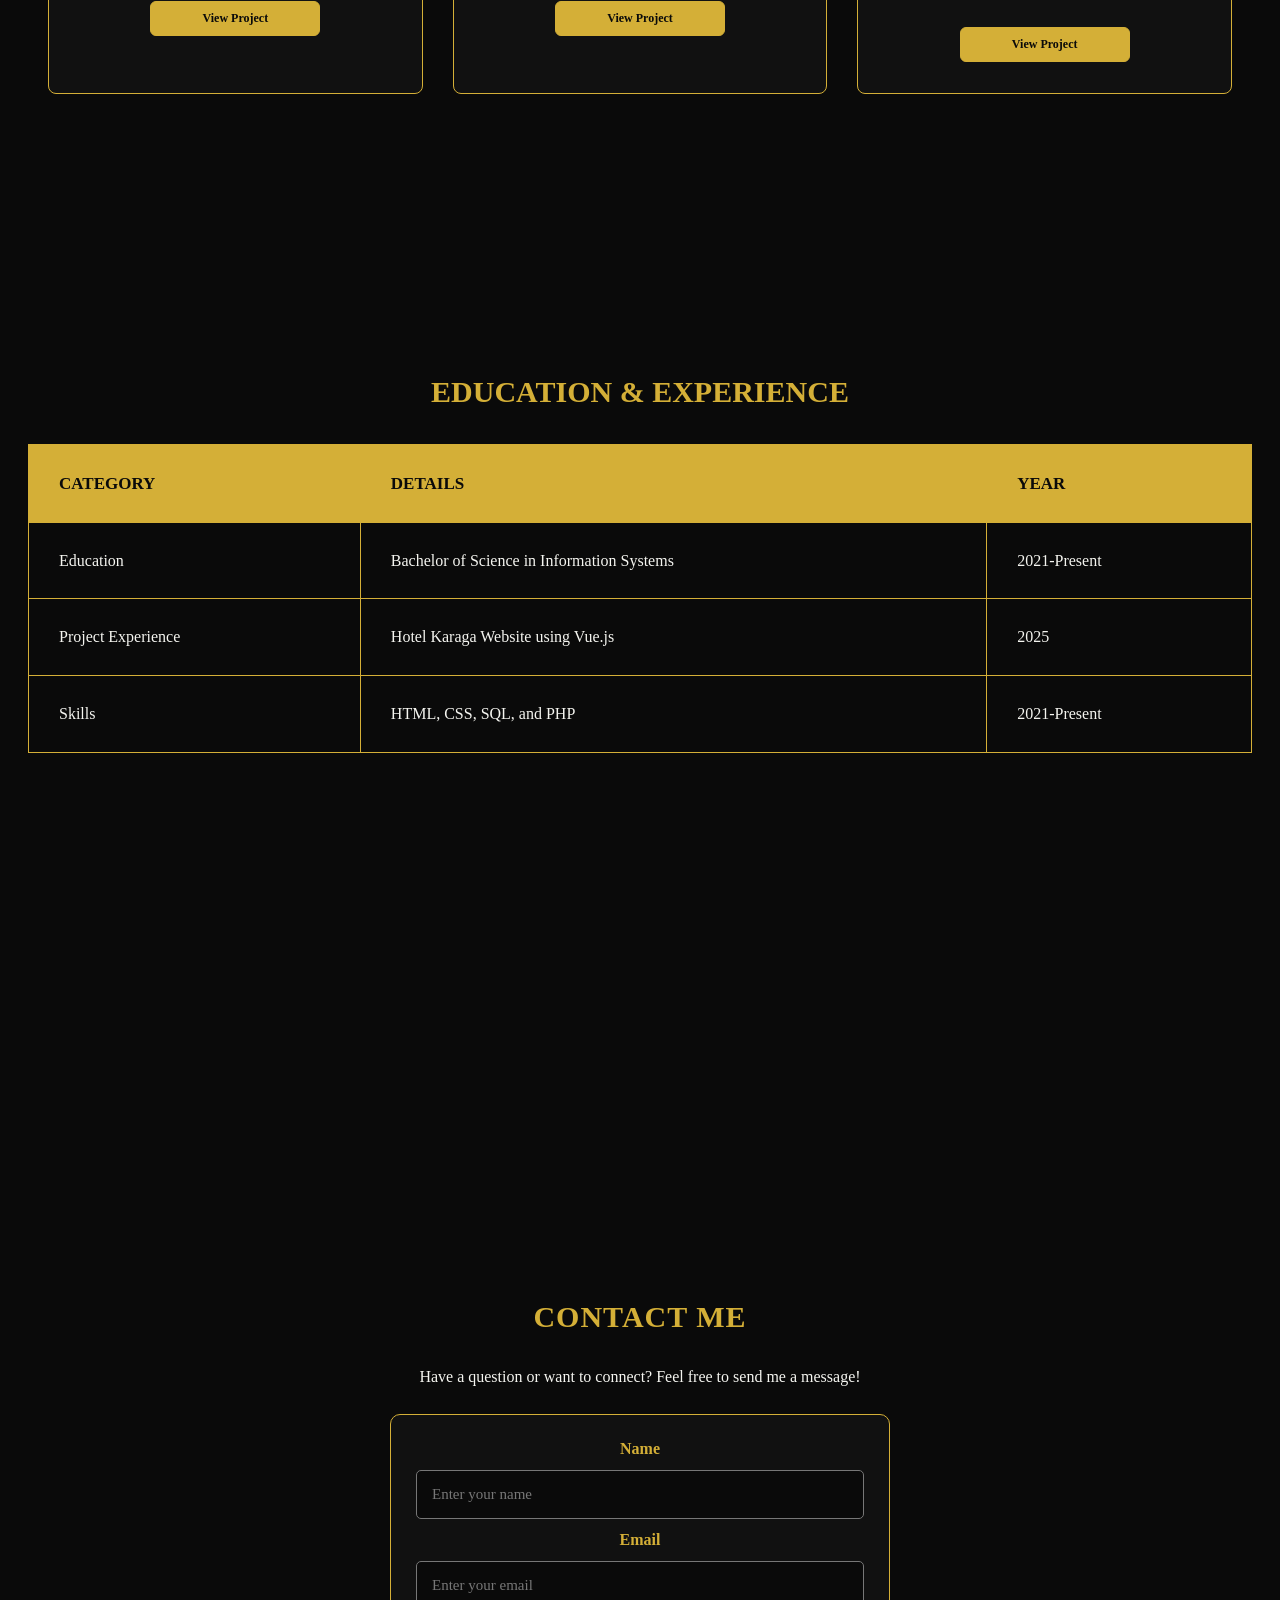
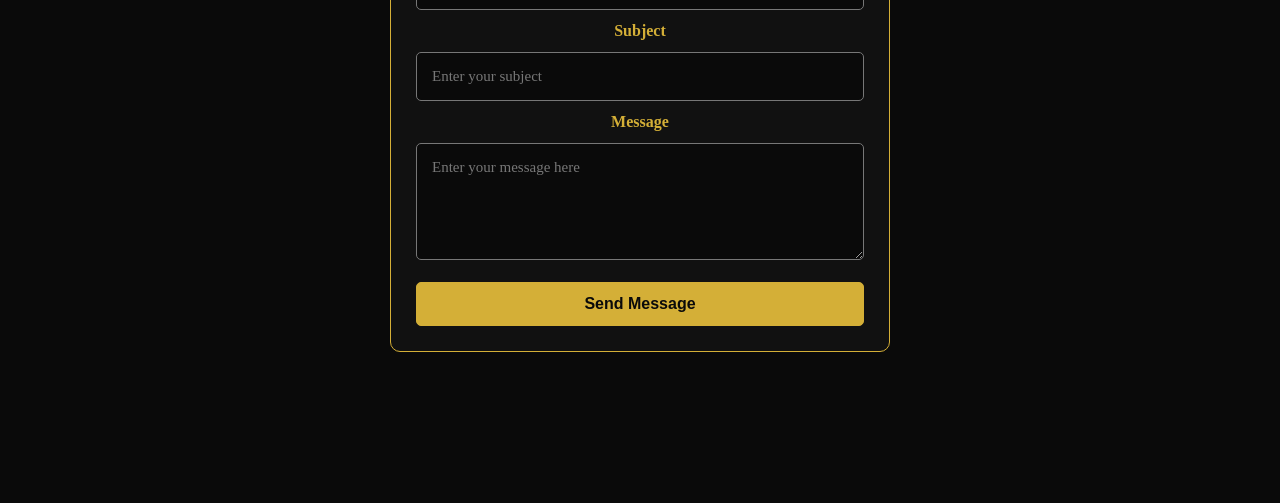
==== commit a0cc51f7: "Add contact form" ====
--- a/index.html
+++ b/index.html
@@ -230,3 +230,34 @@
     </div>
 
 </section>
+
+<!-- Contact Section -->
+<section id="contact">
+    <h2>Contact Me</h2>
+
+    <p>Have a question or want to connect? Feel free to send me a message!</p>
+
+    <form class="contact-form">
+
+        <label for="name">Name</label>
+        <input type="text" id="name" name="name"
+               placeholder="Enter your name" required>
+
+        <label for="email">Email</label>
+        <input type="email" id="email" name="email"
+               placeholder="Enter your email" required>
+
+        <label for="subject">Subject</label>
+        <input type="text" id="subject" name="subject"
+               placeholder="Enter your subject" required>
+
+        <label for="message">Message</label>
+        <textarea id="message" name="message" rows="5"
+                  placeholder="Enter your message here"
+                  required></textarea>
+
+        <button type="submit">Send Message</button>
+
+    </form>
+</section>
+
--- a/css/style.css
+++ b/css/style.css
@@ -335,3 +335,92 @@
     transform: scale(1.08);
 }
 
+#contact {
+    min-height: 100vh;
+    padding: 80px 20px;
+    box-sizing: border-box;
+}
+
+
+#contact h2 {
+    margin-bottom: 30px;
+    color: #d4af37;
+    font-size: 30px;
+    letter-spacing: 1px;
+    text-transform: uppercase;
+}
+
+#contact > p {
+    color:  #f5f5f0;
+    text-align: center;
+    line-height: 1.6;
+    margin-bottom: 20px;
+}
+
+.contact-form {
+    display: flex;
+    flex-direction: column;
+    gap: 12px;
+    max-width: 500px;
+    margin: 25px auto;
+    padding: 25px;
+    background-color: #111111;
+    border: 1px solid #d4af37;
+    border-radius: 10px;
+    box-sizing: border-box;
+}
+
+.contact-form input::placeholder,
+.contact-form textarea::placeholder {
+    color: #777777;
+}
+
+.contact-form label {
+    color: #d4af37;
+    font-weight: bold;
+    text-align: center;
+}
+
+.contact-form input,
+.contact-form textarea {
+    width: 100%;
+    padding: 15px;
+    box-sizing: border-box;
+    background-color: #0a0a0a;
+    color: #f5f5f0;
+    border: 1px solid #777777;
+    border-radius: 5px;
+    font-family: Georgia, serif;
+    font-size: 15px;
+    transition: border-color 0.3s ease,
+                box-shadow 0.3s ease;
+}
+
+.contact-form input:focus,
+.contact-form textarea:focus {
+    outline: none; 
+    border-color: #d4af37;
+    box-shadow: 0 0 5px #d4af37;
+}
+
+
+.contact-form button {
+    padding: 12px;
+    margin-top: 10px;
+    background-color: #d4af37;
+    color: #0a0a0a;
+    border: 1px solid #d4af37;
+    border-radius: 5px;
+    font-size: 16px;
+    font-weight: bold;
+    cursor: pointer;
+    transition: background-color 0.3s ease,
+                color 0.3s ease,
+                transform 0.3s ease;
+}
+
+.contact-form button:hover {
+    background-color: #0a0a0a;
+    color: #d4af37;
+    transform: translateY(-2px);
+}
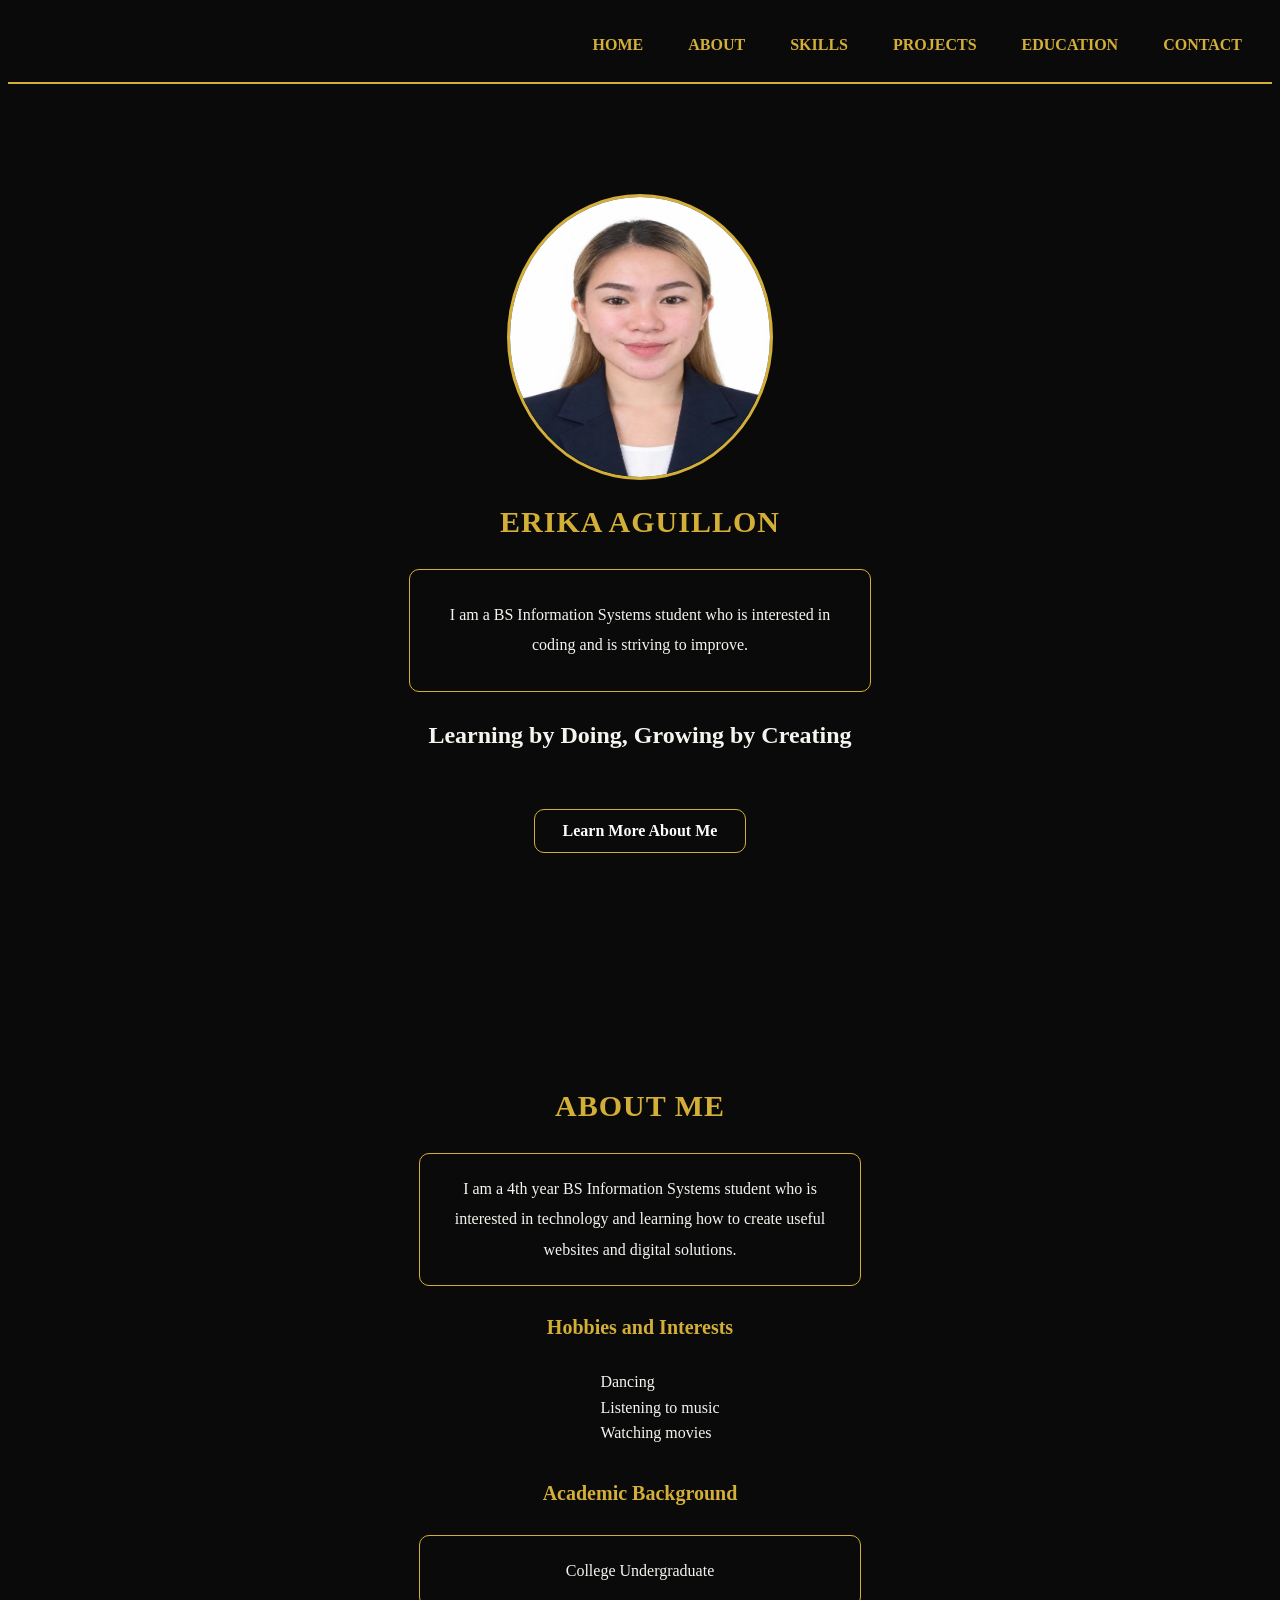
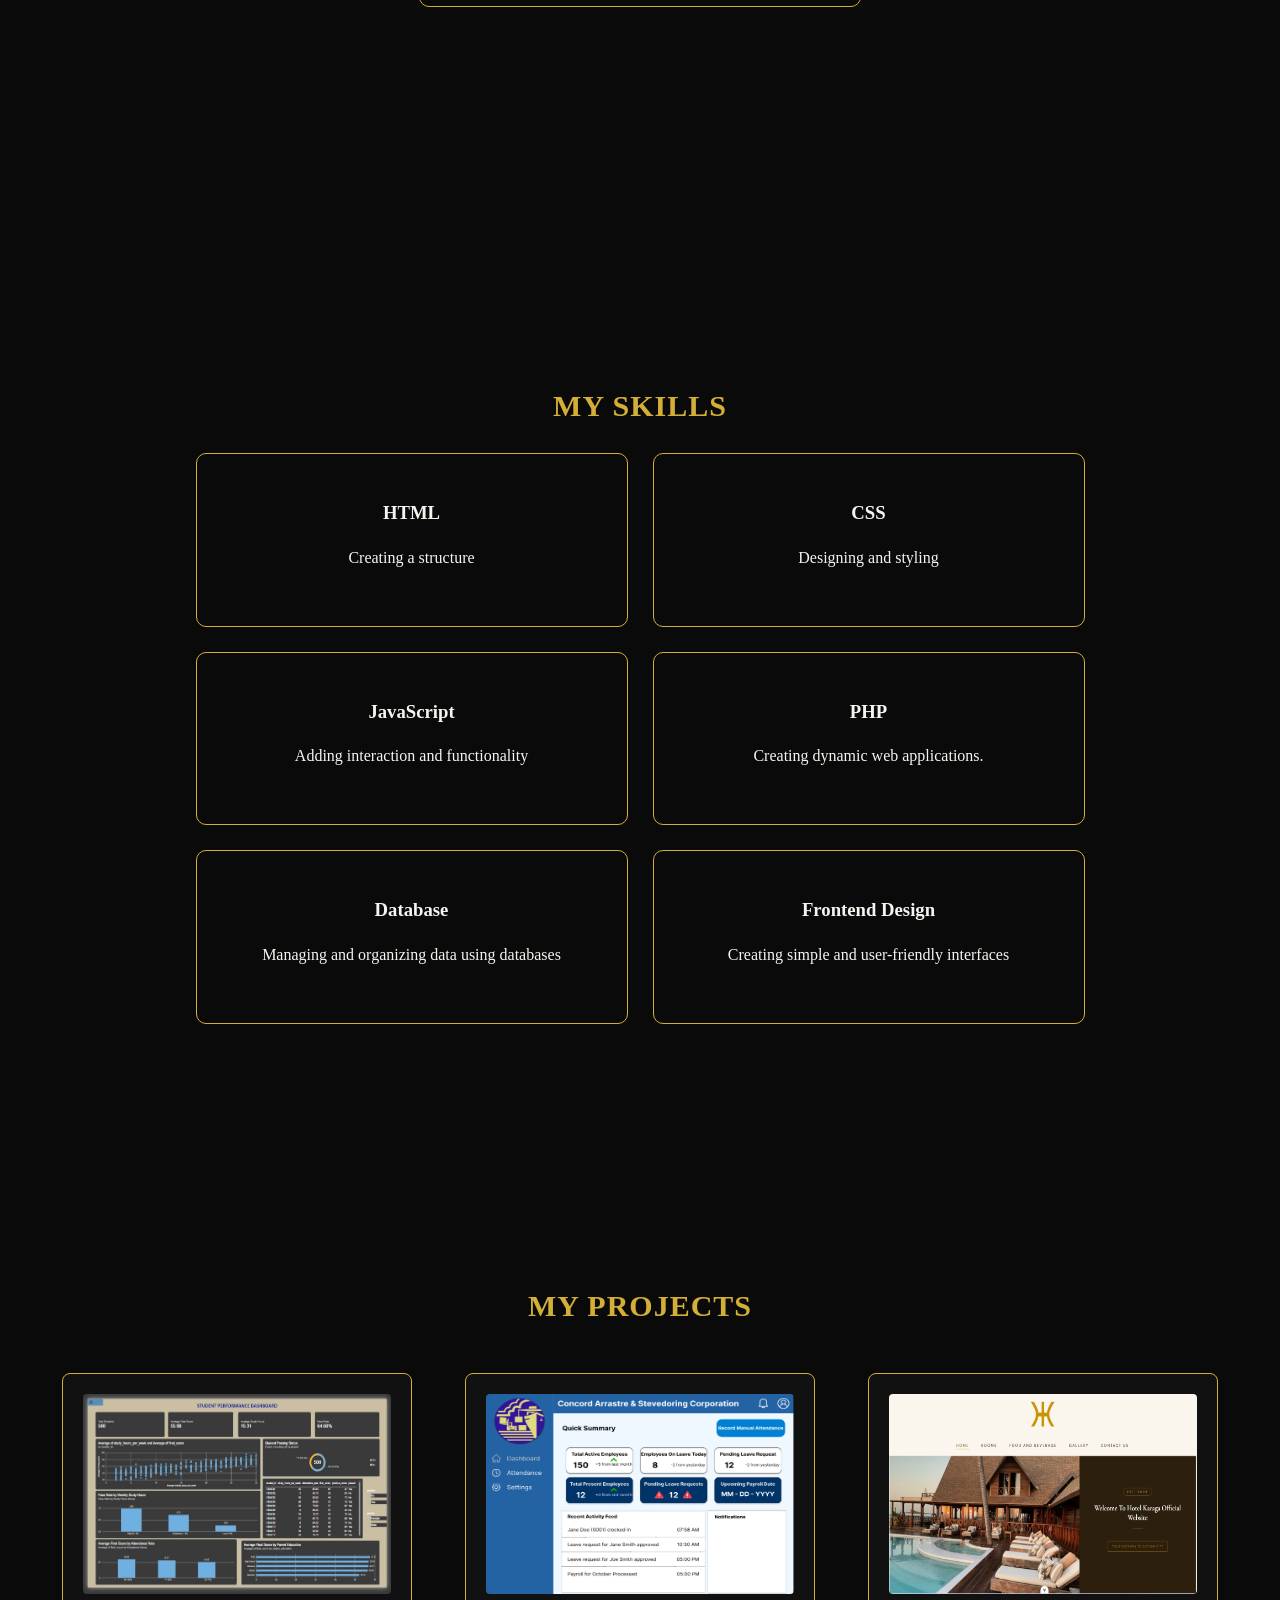
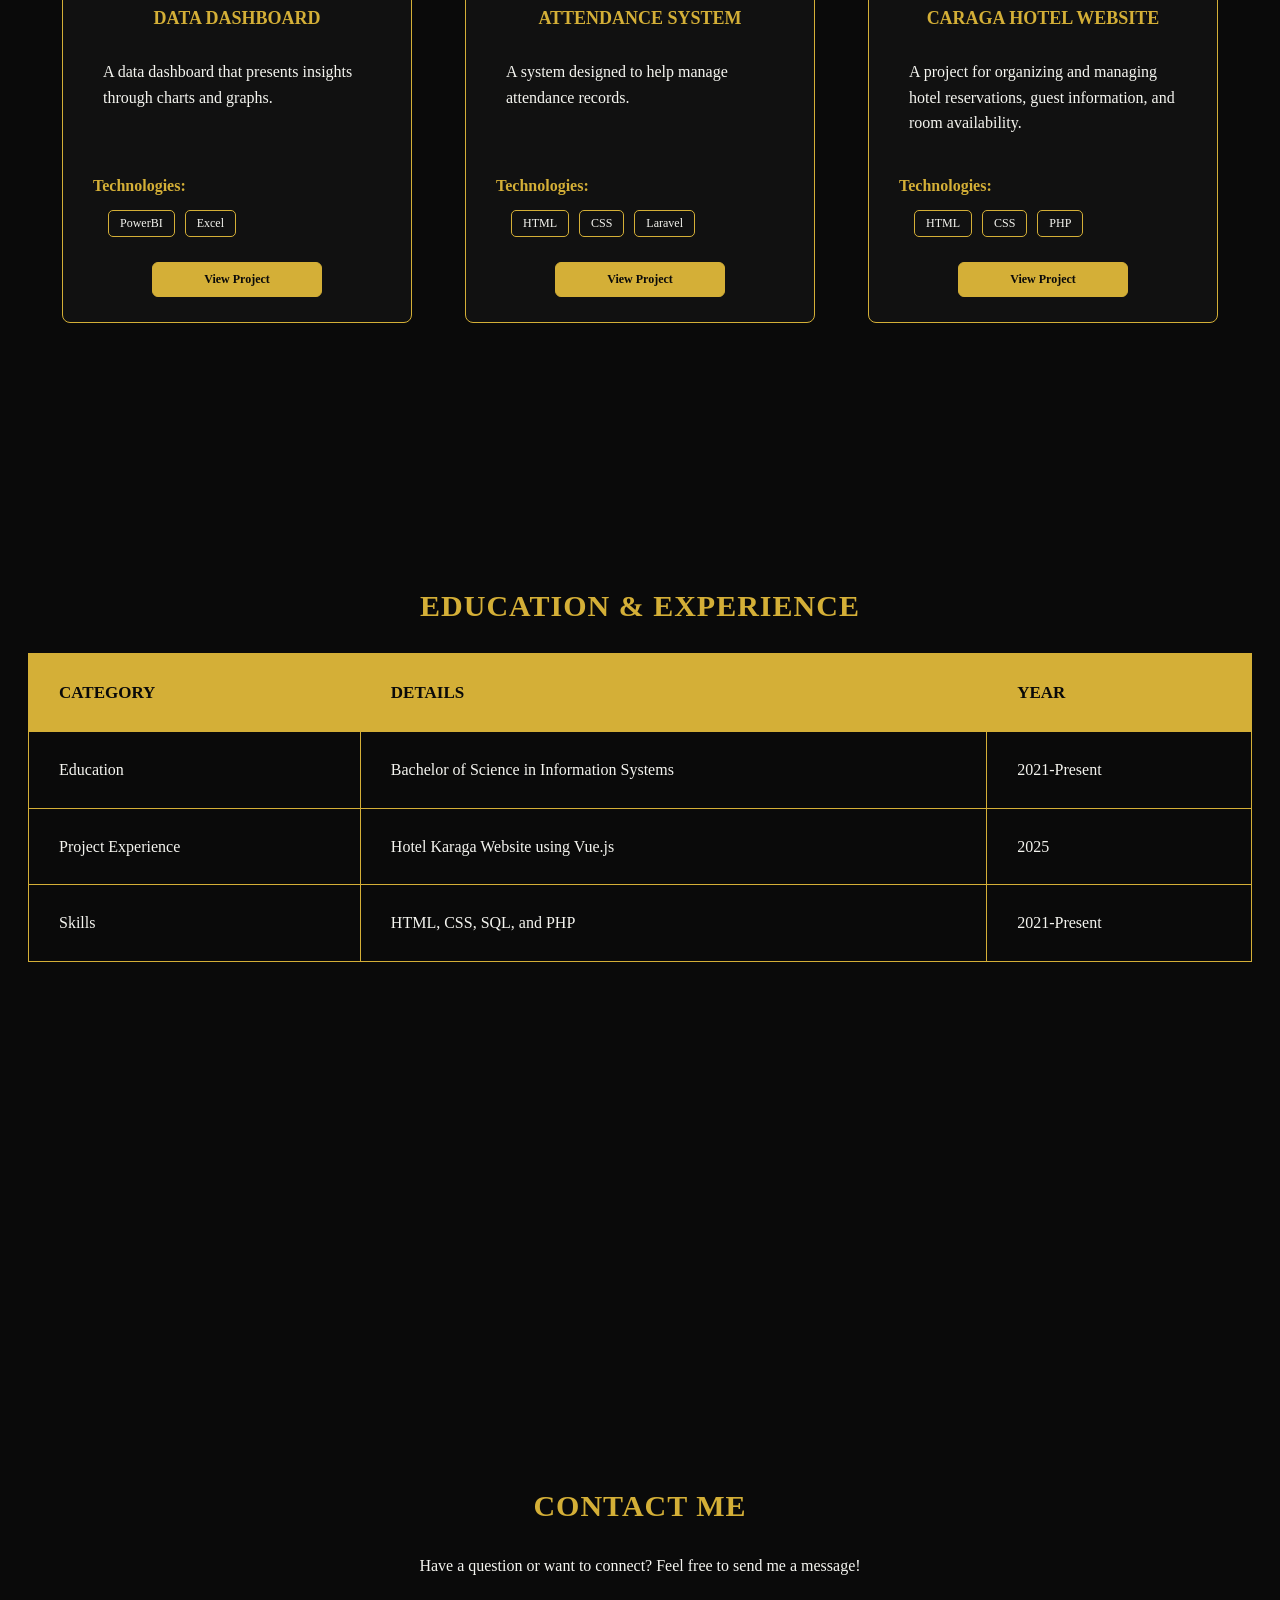
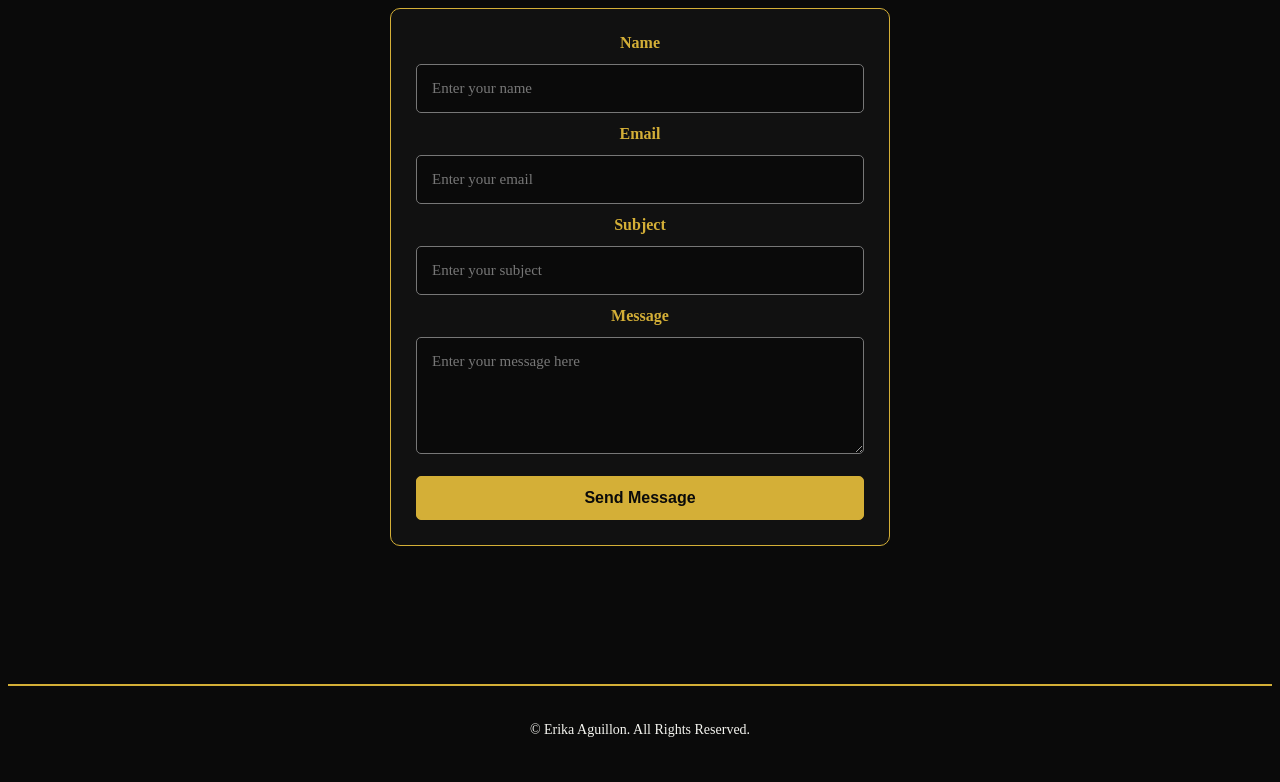
==== commit ac474987: "Complete static portfolio" ====
--- a/index.html
+++ b/index.html
@@ -35,7 +35,7 @@
 
         <h2>Learning by Doing, Growing by Creating</h2>
 
-        <a href="" class="button">Learn More About Me</a>
+        <a href="#about" class="button">Learn More About Me</a>
 
     </section>
 
@@ -261,3 +261,9 @@
     </form>
 </section>
 
+
+<!-- Footer -->
+<footer class="footer">
+    <p>&copy; Erika Aguillon. All Rights Reserved.</p> 
+</footer>
+
--- a/css/style.css
+++ b/css/style.css
@@ -1,8 +1,4 @@
 /* HOME SECTION*/
-
-html {
-    scroll-behavior: smooth;
-}
 
 body {
     font-family: Georgia;
@@ -12,20 +8,25 @@
 }
 
 .intro {
-    padding: 60px 20px;
+    height: 100vh;
+    padding: 80px 20px;
+    box-sizing: border-box;
 }
 
 .intro img {
-    width: 200px;
-    height: 200px;
-    border-radius: 50%;
-    object-fit: fill;
+    display: block;
+    margin: 30px auto 0;
+    width: 260px;
+    height: 280px;
+    border-radius:50%;
+    object-fit:fill;
     border: 3px solid #d4af37;
 }
 
 .intro h1 {
-    margin-top: 40px;
-    color: #d4af37;
+    margin-bottom: 30px;
+    color: #d4af37;
+    font-size: 30px;
     letter-spacing: 1px;
     text-transform: uppercase;
 }
@@ -67,10 +68,11 @@
 }
 
 #about h2 {
-    margin-top: 20px;
-    font-family: Georgia;
+     margin-bottom: 30px;
+    color: #d4af37;
     font-size: 30px;
-    color: #d4af37;
+    letter-spacing: 1px;
+    text-transform: uppercase;
 }
 
 #about h3 {
@@ -117,7 +119,7 @@
 
 .skills-container {
     display: grid;
-    grid-template-columns: repeat(4, 1fr);
+    grid-template-columns: repeat(3, 1fr);
     grid-template-rows: repeat(2, auto);gap: 30px;
     line-height: 1.5;
     margin: auto;
@@ -142,17 +144,16 @@
 /* Projects Section */
 #projects {
     min-height: 100vh;
-    padding: 30px 20px 60px;
+    padding: 80px 20px;
     box-sizing: border-box;
 }
 
 #projects h2 {
-    color: #d4af37;
-    text-align: center;
-    text-transform: uppercase;
+     margin-bottom: 30px;
+    color: #d4af37;
     font-size: 30px;
-    margin: 0 0 25px;
-    padding-top: 40px;
+    letter-spacing: 1px;
+    text-transform: uppercase;
 }
 
 .projects-container {
@@ -200,12 +201,14 @@
 }
 
 .project-card p {
+    .project-card p 
     color: #fffefd;
     font-size: 16px;
     line-height: 1.6;
     text-align: left;
     padding: 5px;
     margin: 15px;
+    flex-grow: 1;
 }
 
 .project-technologies {
@@ -232,10 +235,11 @@
 }
 
 .project-button {
+   .project-button
     display: block;
     width: 150px;
-    margin: auto;
-    margin-top: 5px;
+    margin: 15px auto 5px;
+    margin-top: auto;
     padding: 9px;
     background-color: #d4af37;
     border: 1px solid #d4af37;
@@ -254,11 +258,11 @@
 }
 
 #education h2 {
-    color: #d4af37;
-    text-align: center;
-    text-transform: uppercase;
+    margin-bottom: 30px;
+    color: #d4af37;
     font-size: 30px;
-    margin: 0 0 35px;
+    letter-spacing: 1px;
+    text-transform: uppercase;
 }
 
 .table-container {
@@ -307,7 +311,7 @@
 .navbar {
     display: flex;
     justify-content: right;
-    align-items: center;
+    align-items: right;
     gap: 25px;
     flex-wrap: wrap;
     text-transform: uppercase;
@@ -333,6 +337,7 @@
 .navbar a:hover {
     color: #f5f5f0;
     transform: scale(1.08);
+    text-shadow: 0 0 5px #d4af37, 0 0 10px #d4af37;
 }
 
 #contact {
@@ -423,4 +428,197 @@
     background-color: #0a0a0a;
     color: #d4af37;
     transform: translateY(-2px);
-}+}
+
+
+
+/* ACTIVITY 8: RESPONSIVE DESIGN */
+
+img {
+    max-width: 100%;
+    height: auto;
+}
+
+/* Cards: Flexbox wrapping */
+.projects-container,
+.skills-container {
+    display: flex;
+    justify-content: center;
+    flex-wrap: wrap;
+    gap: 25px;
+    width: 100%;
+    max-width: 1400px;
+    margin: 0 auto;
+}
+
+.project-card,
+.skill-card {
+    width: 100%;
+    max-width: 350px;
+}
+
+/* Education table */
+.table-container {
+    width: 100%;
+    overflow-x: auto;
+}
+
+.table-container table {
+    width: 100%;
+    min-width: 550px;
+    border-collapse: collapse;
+}
+
+/* Contact form */
+.contact-form {
+    width: 100%;
+    max-width: 500px;
+    margin: 30px auto;
+}
+
+.contact-form input,
+.contact-form textarea {
+    width: 100%;
+    max-width: 100%;
+}
+
+/* Tablet */
+@media screen and (max-width: 768px) {
+    section {
+        padding-left: 20px;
+        padding-right: 20px;
+    }
+  .navbar {
+        justify-content: center;
+        align-items: center;
+        gap: 10px;
+        padding: 15px 10px;
+    }
+
+    .navbar a {
+        font-size: 14px;
+        padding: 8px 6px;
+    }
+
+    .projects-container,
+    .skills-container {
+        gap: 20px;
+    }
+
+    h1 {
+        font-size: 30px;
+    }
+
+    h2 {
+        font-size: 25px;
+    }
+}
+
+/* Mobile */
+@media screen and (max-width: 600px) {
+    section {
+        padding: 40px 15px;
+    }
+    .navbar {
+        justify-content: center;
+        align-items: center;
+        gap: 4px;
+        padding: 10px 4px;
+    }
+
+    .navbar a {
+        font-size: 10px;
+        padding: 8px 4px;
+        white-space: nowrap;
+    }
+
+    h1 {
+        font-size: 25px;
+        overflow-wrap: anywhere;
+    }
+
+    h2 {
+        font-size: 22px;
+    }
+
+    h3 {
+        font-size: 18px;
+    }
+
+    .projects-container,
+    .skills-container {
+        flex-direction: column;
+        align-items: center;
+        gap: 20px;
+    }
+
+    .project-card,
+    .skill-card {
+        width: 100%;
+        max-width: 100%;
+    }
+
+    .contact-form {
+        width: 100%;
+    }
+}
+
+
+/*FOOTER*/
+
+.footer {
+    width: 100%;
+    padding: 25px 20px;
+    background-color: #0a0a0a;
+    color: #f5f5f0;
+    text-align: center;
+    border-top: 2px solid #d4af37;
+    box-sizing: border-box;
+}
+
+.footer p {
+    font-size: 14px;
+    line-height: 1.6;
+    margin: 8px 0;
+}
+
+.footer a {
+    display: inline-block;
+    margin-top: 10px;
+    color: #d4af37;
+    text-decoration: none;
+    font-weight: bold;
+    transition: color 0.3s ease;
+}
+
+.footer a:hover {
+    color: #f5f5f0;
+}
+
+/* Tablet */
+@media screen and (max-width: 768px) {
+    .footer {
+        padding: 22px 15px;
+    }
+
+    .footer p {
+        font-size: 13px;
+    }
+}
+
+/* Mobile */
+@media screen and (max-width: 600px) {
+    .footer {
+        padding: 20px 12px;
+    }
+
+    .footer p {
+        font-size: 12px;
+        overflow-wrap: anywhere;
+    }
+
+    .footer a {
+        font-size: 13px;
+    }
+}
+
